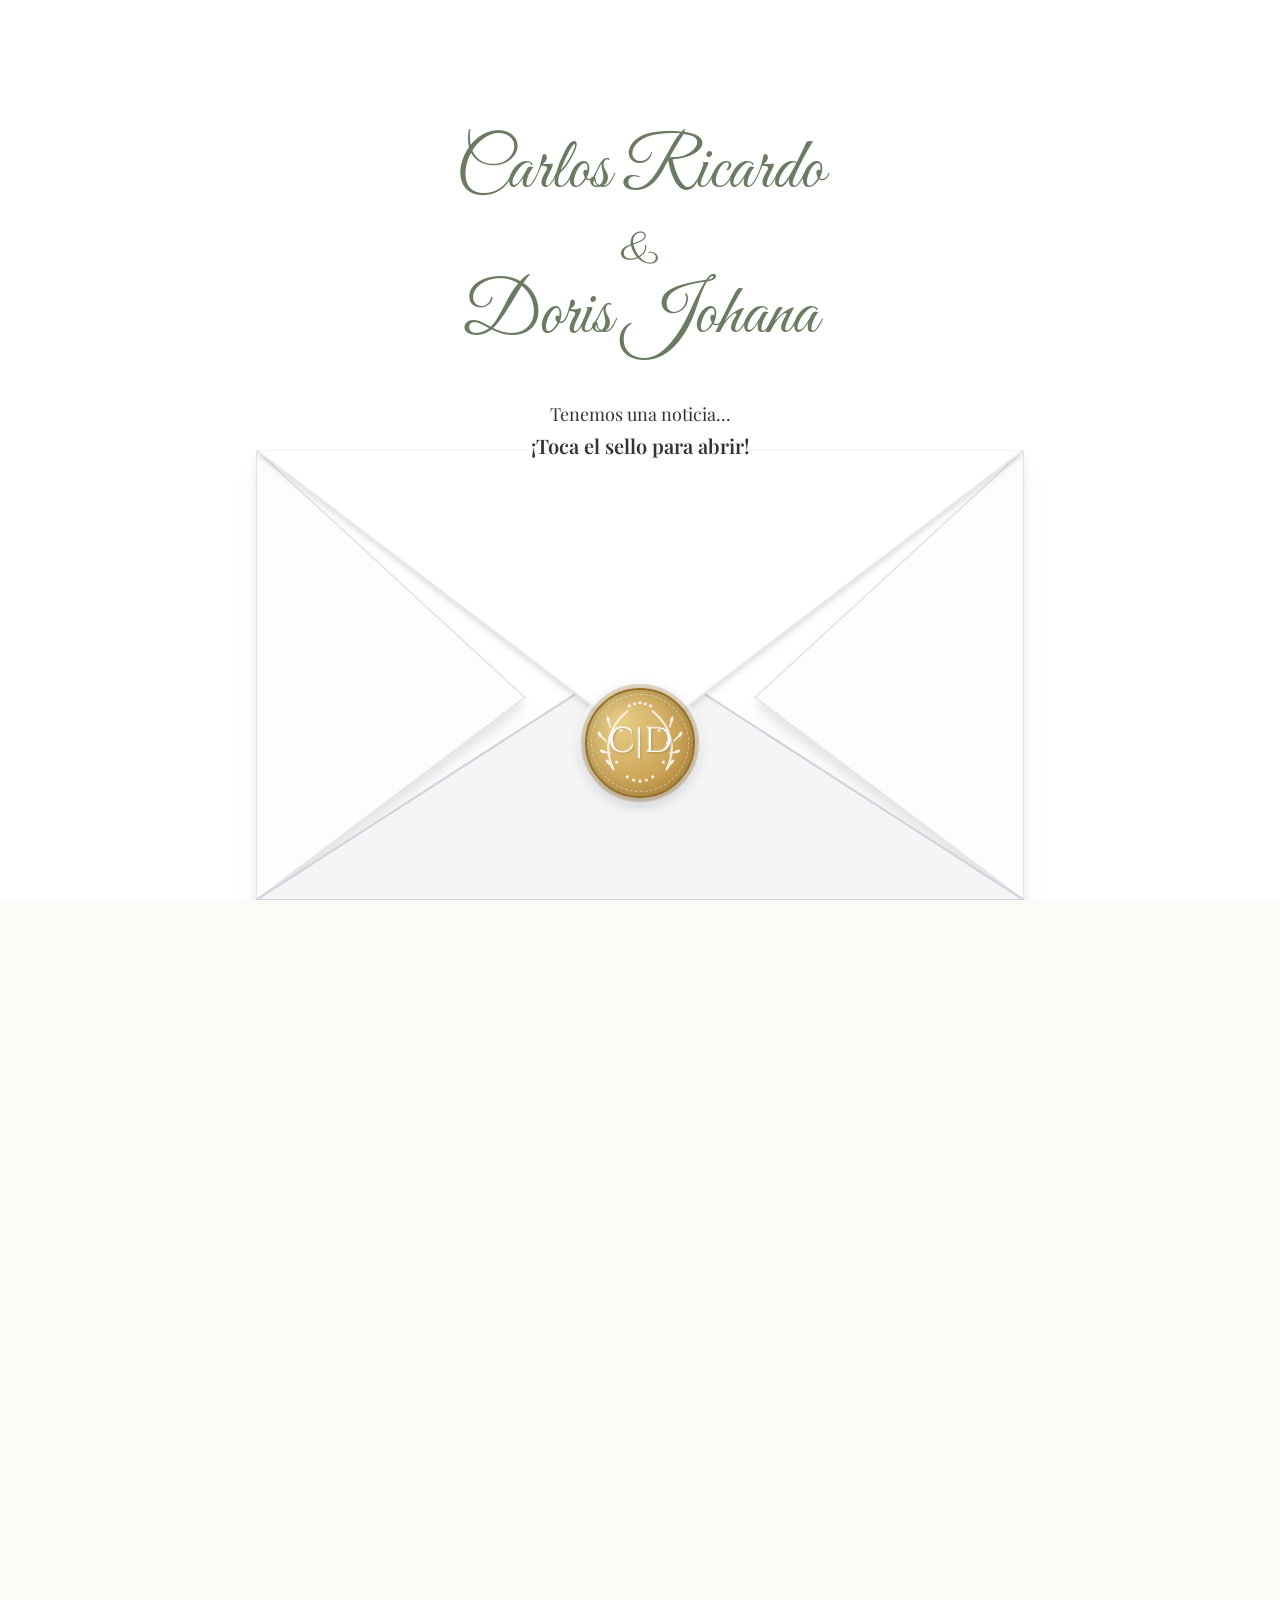
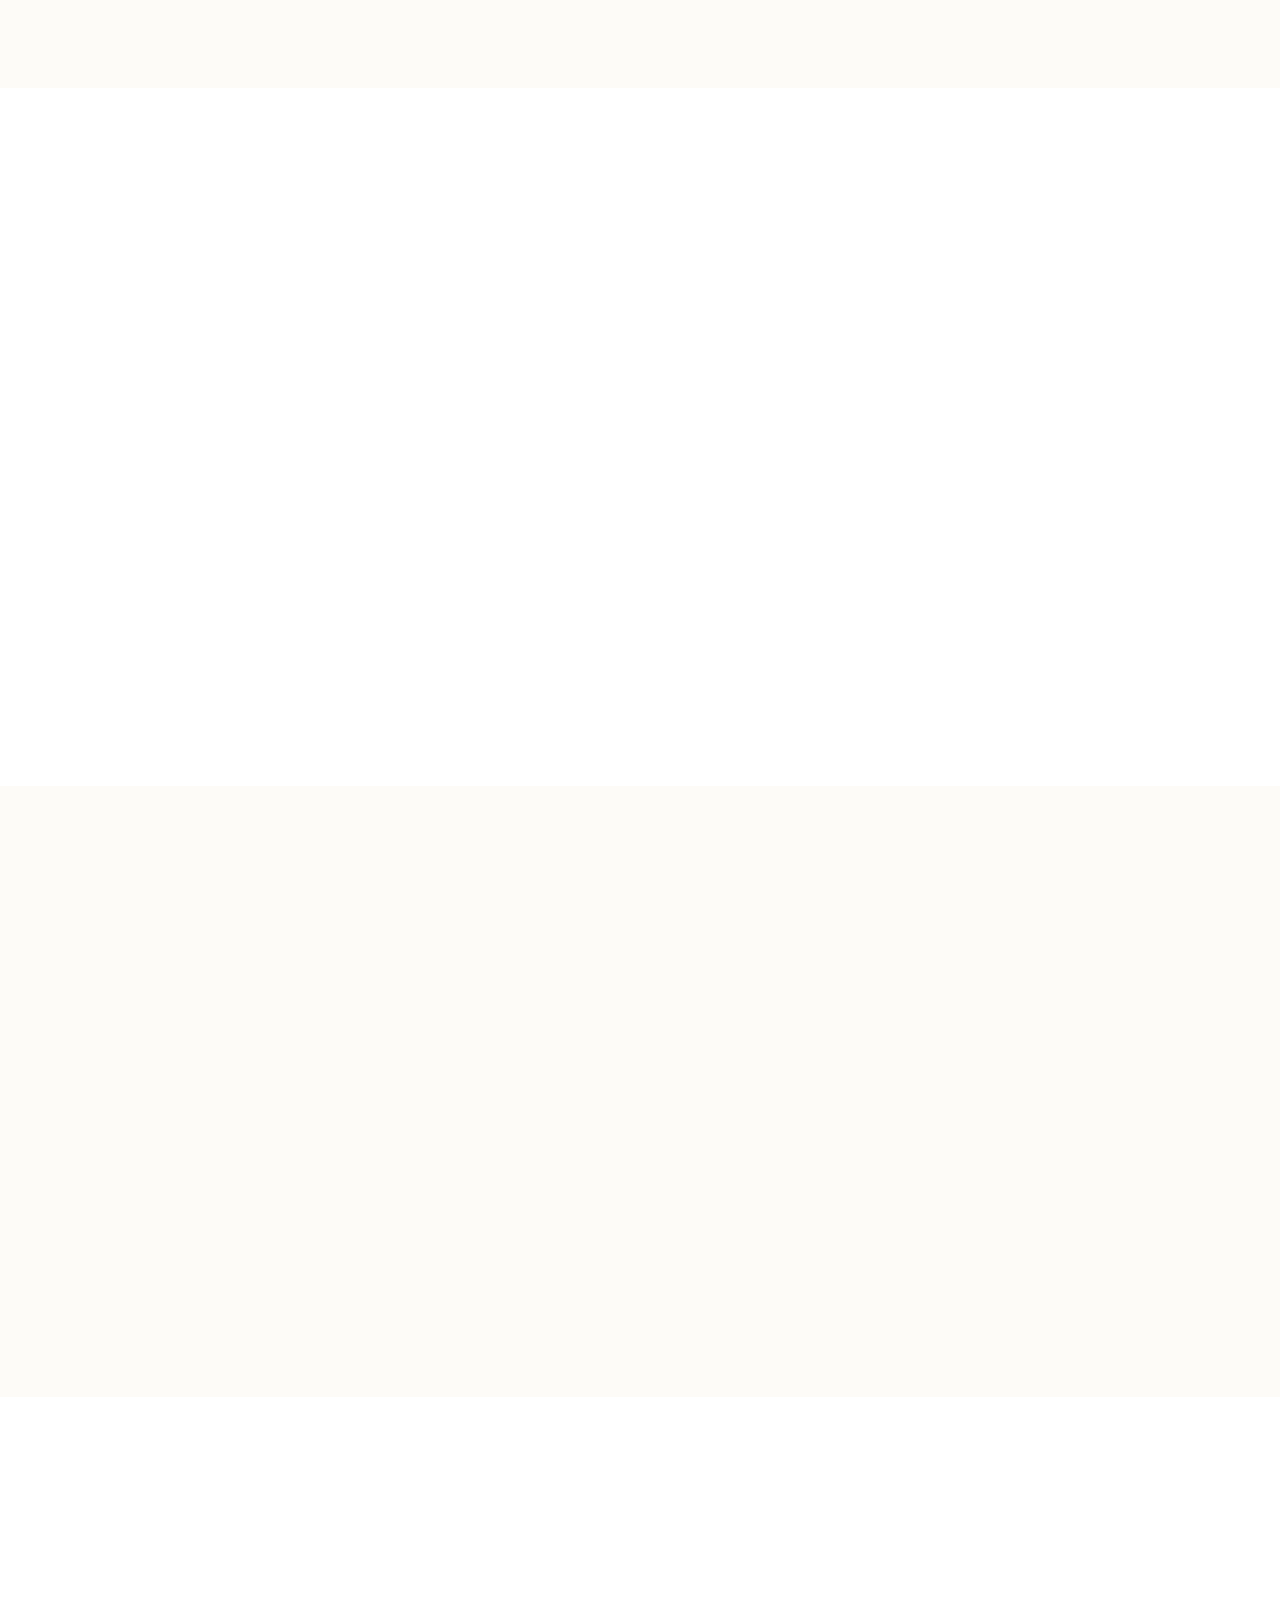
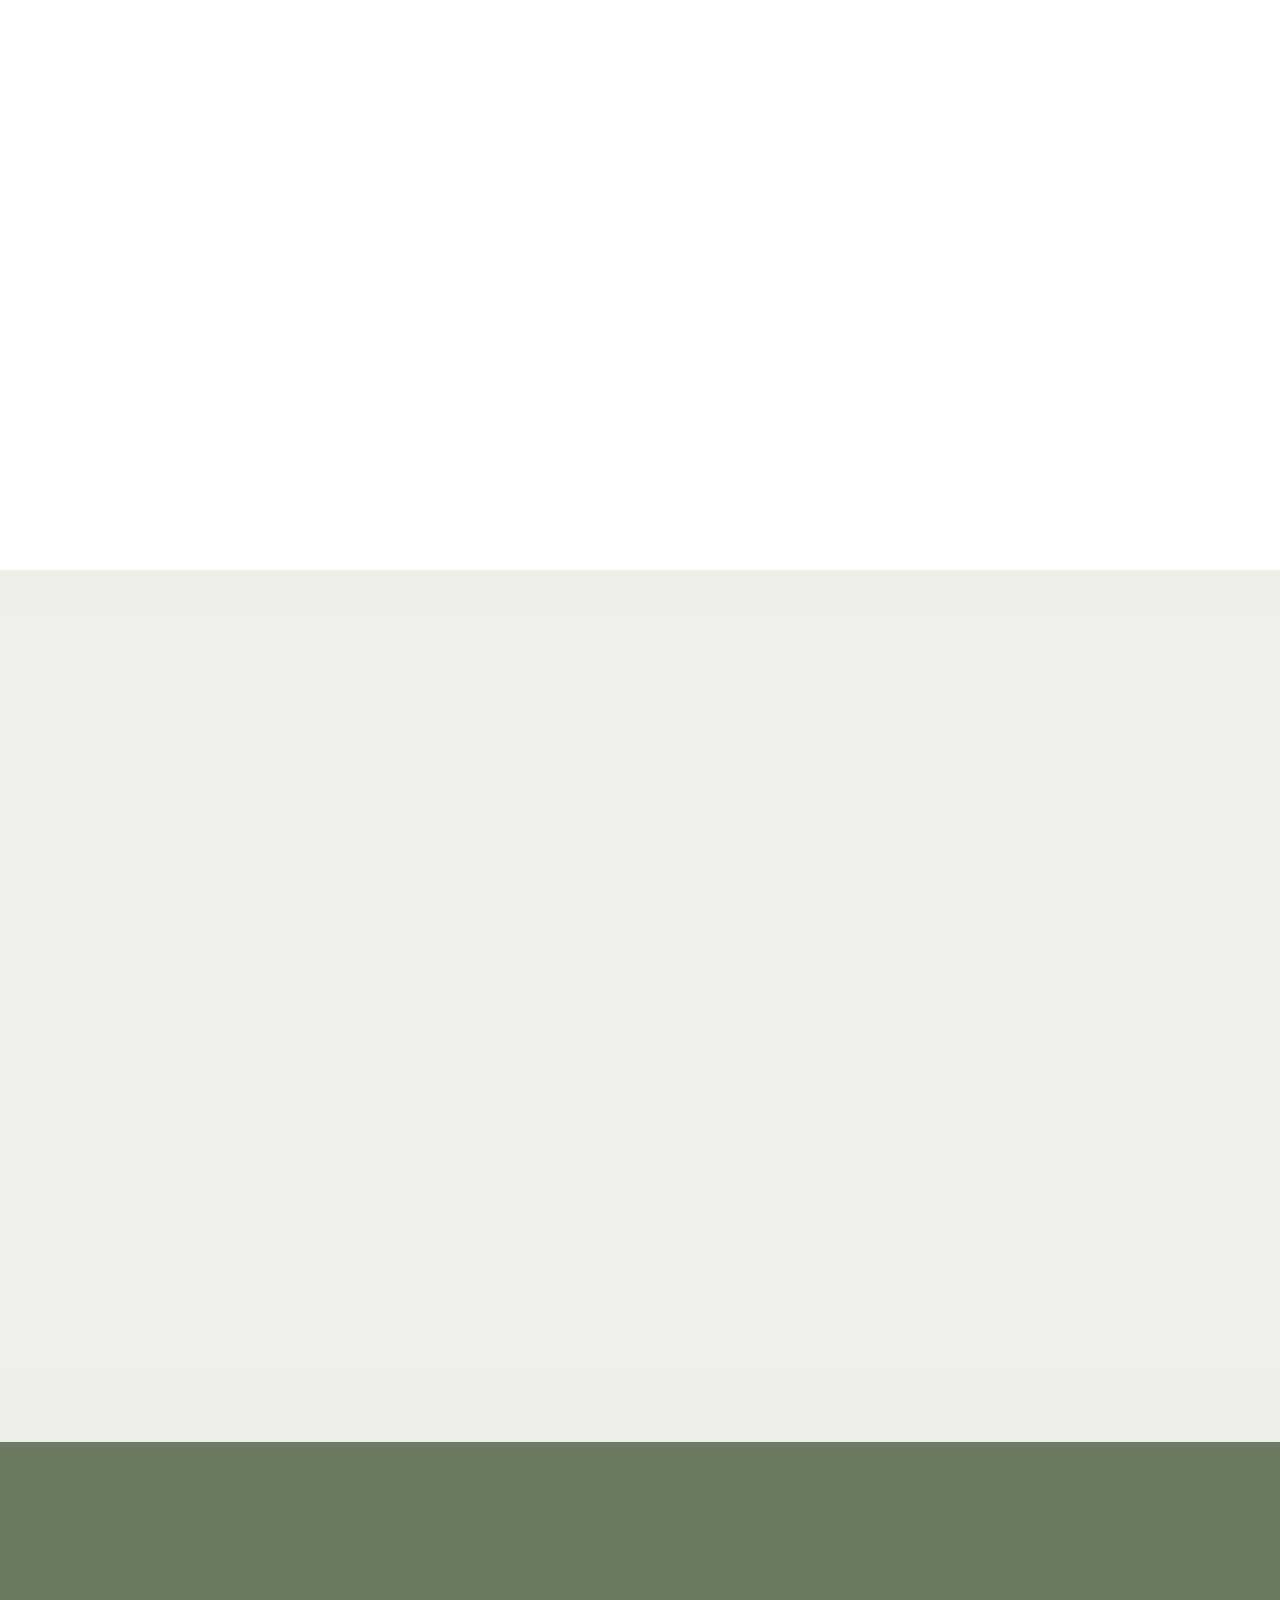
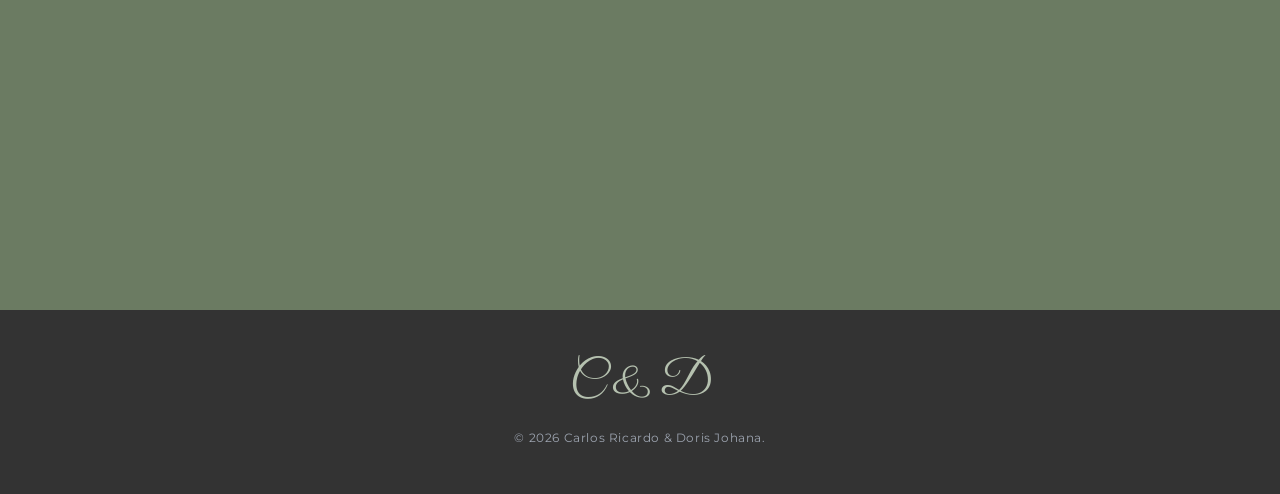
==== index.html @ adc55100 "Update index.html" ====
<!DOCTYPE html>
<html lang="es">
<head>
    <meta charset="UTF-8">
    <meta name="viewport" content="width=device-width, initial-scale=1.0">
    <title>Carlos Ricardo & Doris Johana | Nuestra Boda</title>
    
    <meta property="og:title" content="Carlos Ricardo & Doris Johana | Nuestra Boda">
    <meta property="og:description" content="¡Nos casamos! Acompáñanos a celebrar nuestro gran día el 05 de junio de 2026.">
    <meta property="og:image" content="https://carloscjarquin.github.io/BodaCD/miniatura.jpg?q=80&w=2070&auto=format&fit=crop">
    <meta property="og:url" content="https://carloscjarquin.github.io/BodaCD/">
    <meta property="og:type" content="website">
    
    <meta name="twitter:card" content="summary_large_image">
    <meta name="twitter:title" content="Carlos Ricardo & Doris Johana | Nuestra Boda">
    <meta name="twitter:description" content="¡Nos casamos! Acompáñanos a celebrar nuestro gran día el 05 de junio de 2026.">
    <meta name="twitter:image" content="https://carloscjarquin.github.io/BodaCD/miniatura.jpg?q=80&w=2070&auto=format&fit=crop">

    <link rel="stylesheet" href="assets/css/fonts.css">
    
    <style>
        /* Importamos la fuente Parisienne específicamente para el símbolo & */
        @import url('https://fonts.googleapis.com/css2?family=Parisienne&display=swap');
    </style>
    
    <script src="assets/js/tailwindcss.js"></script>
    <link rel="stylesheet" href="assets/css/all.min.css">
    <script src="https://cdn.jsdelivr.net/npm/canvas-confetti@1.6.0/dist/confetti.browser.min.js"></script>

    <script>
        tailwind.config = {
            theme: {
                extend: {
                    colors: {
                        olive: { light: '#b5c1af', DEFAULT: '#6b7b62', dark: '#485640' },
                        sand: '#fdfbf7',
                        charcoal: '#333333',
                    },
                    fontFamily: {
                        serif: ['Playfair Display', 'serif'],
                        script: ['Great Vibes', 'cursive'],
                        sans: ['Montserrat', 'sans-serif'],
                        heading: ['Cinzel', 'serif'],
                    }
                }
            }
        }
    </script>
    
    <style>
        /* Estilo especial solo para el "&" con la fuente Parisienne */
        .ampersand {
            font-family: 'Parisienne', cursive !important;
            font-style: normal;
            font-weight: 400;
        }

        body { background-color: #fdfbf7; overflow-x: hidden; }
        
        /* Animaciones para el overlay (Sobre) */
        #welcome-overlay { transition: opacity 0.8s; perspective: 1000px; }
        #welcome-overlay.hidden-overlay { opacity: 0; visibility: hidden; pointer-events: none; }
        
        .fade-out-on-open { transition: opacity 0.5s ease; }
        .envelope-open #envelope-top { transform: rotateX(180deg); }
        .envelope-open .fade-out-on-open { opacity: 0; }
        
        .fade-in-section { opacity: 0; transform: translateY(20px); transition: 1s; }
        .fade-in-section.is-visible { opacity: 1; transform: none; }
        
        @keyframes pulse-ring { 
            0% { transform: scale(0.8); box-shadow: 0 0 0 0 rgba(107, 123, 98, 0.7); } 
            70% { transform: scale(1); box-shadow: 0 0 0 10px rgba(107, 123, 98, 0); } 
            100% { transform: scale(0.8); } 
        }
        .music-playing { animation: pulse-ring 2s infinite; }

        .nav-link.active { color: #6b7b62 !important; font-weight: 700; }
        .nav-link { transition: color 0.3s ease; }

        @keyframes heartbeat {
            0% { transform: scale(1); }
            14% { transform: scale(1.3); }
            28% { transform: scale(1); }
            42% { transform: scale(1.3); }
            70% { transform: scale(1); }
        }
        .animate-heartbeat { animation: heartbeat 1.5s linear infinite; display: inline-block; }

        .no-scrollbar::-webkit-scrollbar { display: none; }
        .no-scrollbar { -ms-overflow-style: none; scrollbar-width: none; }

        .protected-img {
            -webkit-user-select: none; -moz-user-select: none; -ms-user-select: none; user-select: none;
            -webkit-user-drag: none; -webkit-touch-callout: none;
        }

        .polaroid-frame {
            background-color: white; padding: 8px 8px 32px 8px;
            box-shadow: 0 4px 6px rgba(0,0,0,0.1), 0 1px 3px rgba(0,0,0,0.08); border: 1px solid #e5e7eb;
        }
        @media (min-width: 768px) { .polaroid-frame { padding: 12px 12px 48px 12px; } }

        /* Sello de Cera Dorado/Bronce */
        .wax-seal-btn {
            width: 110px;
            height: 110px;
            border-radius: 50%;
            background: radial-gradient(circle at 30% 30%, #e8cd87, #b88a38);
            box-shadow: 
                0 4px 15px rgba(0,0,0,0.3),
                inset 0 0 20px rgba(0,0,0,0.2),
                0 0 0 4px rgba(184, 138, 56, 0.3),
                0 0 0 8px rgba(255, 255, 255, 0.6);
            display: flex;
            flex-direction: column;
            align-items: center;
            justify-content: center;
            cursor: pointer;
            transition: all 0.4s cubic-bezier(0.175, 0.885, 0.32, 1.275);
            border: 2px solid #946f2a;
            position: relative;
        }

        .wax-seal-btn::before {
            content: '';
            position: absolute;
            inset: 4px;
            border-radius: 50%;
            border: 1px dashed rgba(255,255,255,0.4);
        }

        .wax-seal-btn:hover { transform: scale(1.1) rotate(5deg); box-shadow: 0 10px 25px rgba(0,0,0,0.25), inset 0 0 10px rgba(0,0,0,0.2); }
        .wax-seal-btn:active { transform: scale(0.95); }
        
        input[readonly], textarea[readonly] {
            background-color: #f3f0e9; color: #666; cursor: not-allowed; border: 1px solid #e2ded5;
        }

        /* --- ESTILOS DEL RELOJ ANIMADO (FLIP CLOCK) --- */
        .flip-clock-container { display: flex; justify-content: center; gap: 0.5rem; }
        .flip-unit { display: flex; flex-direction: column; align-items: center; }
        .flip-card {
            position: relative; width: 60px; height: 70px; background-color: #fdfbf7;
            border-radius: 6px; font-family: 'Playfair Display', serif; font-size: 3rem;
            color: #6b7b62; /* Verde Olivo */
            box-shadow: 0 4px 6px rgba(0, 0, 0, 0.1); perspective: 400px;
        }
        @media (min-width: 768px) {
            .flip-card { width: 80px; height: 100px; font-size: 4.5rem; }
            .flip-clock-container { gap: 1.5rem; }
        }
        .top, .bottom, .top-flip, .bottom-flip {
            position: absolute; left: 0; width: 100%; height: 50%; overflow: hidden;
            text-align: center; background-color: #fdfbf7;
            backface-visibility: hidden; transform-style: preserve-3d;
        }
        
        .top, .top-flip {
            top: 0; border-radius: 6px 6px 0 0;
            line-height: 78px;
            border-bottom: 1px solid rgba(0, 0, 0, 0.05);
        }
        @media (min-width: 768px) {
            .top, .top-flip { line-height: 112px; }
        }
        
        .bottom, .bottom-flip {
            bottom: 0; border-radius: 0 0 6px 6px;
            line-height: 8px;
            border-top: 1px solid rgba(0, 0, 0, 0.05); transform-origin: 50% 0;
        }
        @media (min-width: 768px) {
            .bottom, .bottom-flip { line-height: 12px; }
        }
        
        .flip-card.flipping .top-flip { animation: flip-top 0.6s ease-in; z-index: 2; }
        .flip-card.flipping .bottom-flip { animation: flip-bottom 0.6s ease-out; z-index: 2; }
        
        @keyframes flip-top { 100% { transform: rotateX(-90deg); } }
        @keyframes flip-bottom { 0% { transform: rotateX(90deg); } 100% { transform: rotateX(0deg); } }

    </style>
</head>

<body id="main-body" class="text-charcoal font-sans antialiased" style="overflow: hidden; height: 100vh; position: fixed; width: 100%; left: 0; top: 0;">

    <audio id="weddingMusic" loop preload="auto"><source src="cancion.mp3" type="audio/mpeg"></audio>

    <div id="welcome-overlay" class="fixed inset-0 z-[9999] bg-[#ffffff] overflow-hidden flex flex-col justify-between">
        
        <div class="relative z-20 text-center mt-[10vh] md:mt-[15vh] fade-out-on-open px-4" id="envelope-text-container">
            <h1 id="envelope-names" class="font-script text-5xl md:text-7xl text-olive leading-tight">
                Carlos Ricardo <br> 
                <span class="text-4xl md:text-5xl inline-block my-2 ampersand">&</span> <br> 
                Doris Johana
            </h1>
            <p class="font-serif text-charcoal text-lg mt-8 md:mt-12">Tenemos una noticia...</p>
            <p class="font-serif text-charcoal text-xl font-bold mt-1">¡Toca el sello para abrir!</p>
        </div>

        <div class="absolute bottom-0 left-1/2 transform -translate-x-1/2 w-full max-w-3xl h-[45vh] md:h-[50vh] pointer-events-none z-10">
            <svg class="absolute bottom-0 w-full h-full drop-shadow-xl" preserveAspectRatio="none" viewBox="0 0 100 100">
                <polygon points="0,0 35,55 0,100" fill="#fdfdfd" stroke="#e5e7eb" stroke-width="0.3"/>
                <polygon points="100,0 65,55 100,100" fill="#fdfdfd" stroke="#e5e7eb" stroke-width="0.3"/>
                <polygon points="0,100 50,45 100,100" fill="#f4f5f7" stroke="#d1d5db" stroke-width="0.4"/>
            </svg>

            <div id="envelope-top" class="absolute top-0 left-0 right-0 h-[65%] origin-top transition-transform duration-1000 z-20" style="transform-style: preserve-3d;">
                <svg class="w-full h-full drop-shadow-md" preserveAspectRatio="none" viewBox="0 0 100 100">
                    <polygon points="0,0 100,0 50,100" fill="#ffffff" stroke="#e5e7eb" stroke-width="0.4"/>
                </svg>

                <div class="absolute bottom-0 left-1/2 transform -translate-x-1/2 translate-y-1/2 pointer-events-auto transition-all duration-700 ease-in-out" id="seal-container">
                    <div id="wax-seal" onclick="enterSite()" class="wax-seal-btn animate-pulse" title="Abrir Invitación">
                        <span class="wax-text z-10" style="font-family: 'Cinzel', serif; font-size: 2.2rem; font-weight: 500; text-shadow: 1px 1px 2px rgba(0,0,0,0.2), -1px -1px 1px rgba(255,255,255,0.4); color: #fff;">C|D</span>
                        <svg class="absolute inset-0 w-full h-full opacity-80" viewBox="0 0 100 100">
                            <path d="M 25,75 C 15,55 20,35 38,20" fill="none" stroke="#fff" stroke-width="2" stroke-linecap="round"/>
                            <path d="M 25,75 L 20,68 M 22,60 L 15,58 M 18,48 L 12,42 M 22,35 L 20,28" stroke="#fff" stroke-width="1.5" stroke-linecap="round"/>
                            <path d="M 75,75 C 85,55 80,35 62,20" fill="none" stroke="#fff" stroke-width="2" stroke-linecap="round"/>
                            <path d="M 75,75 L 80,68 M 78,60 L 85,58 M 82,48 L 88,42 M 78,35 L 80,28" stroke="#fff" stroke-width="1.5" stroke-linecap="round"/>
                            <ellipse cx="20" cy="68" rx="3" ry="1.5" transform="rotate(45 20 68)" fill="#fff"/>
                            <ellipse cx="15" cy="58" rx="3" ry="1.5" transform="rotate(20 15 58)" fill="#fff"/>
                            <ellipse cx="12" cy="42" rx="3" ry="1.5" transform="rotate(60 12 42)" fill="#fff"/>
                            <ellipse cx="20" cy="28" rx="3" ry="1.5" transform="rotate(75 20 28)" fill="#fff"/>
                            <ellipse cx="80" cy="68" rx="3" ry="1.5" transform="rotate(-45 80 68)" fill="#fff"/>
                            <ellipse cx="85" cy="58" rx="3" ry="1.5" transform="rotate(-20 85 58)" fill="#fff"/>
                            <ellipse cx="88" cy="42" rx="3" ry="1.5" transform="rotate(-60 88 42)" fill="#fff"/>
                            <ellipse cx="80" cy="28" rx="3" ry="1.5" transform="rotate(-75 80 28)" fill="#fff"/>
                            <circle cx="28" cy="68" r="1.5" fill="#fff"/><circle cx="24" cy="50" r="1.5" fill="#fff"/><circle cx="32" cy="38" r="1.5" fill="#fff"/>
                            <circle cx="72" cy="68" r="1.5" fill="#fff"/><circle cx="76" cy="50" r="1.5" fill="#fff"/><circle cx="68" cy="38" r="1.5" fill="#fff"/>
                            <circle cx="40" cy="15" r="1.5" fill="#fff"/><circle cx="45" cy="13" r="1.5" fill="#fff"/><circle cx="50" cy="12" r="1.5" fill="#fff"/><circle cx="55" cy="13" r="1.5" fill="#fff"/><circle cx="60" cy="15" r="1.5" fill="#fff"/>
                            <circle cx="38" cy="82" r="1.5" fill="#fff"/><circle cx="44" cy="85" r="1.5" fill="#fff"/><circle cx="50" cy="86" r="1.5" fill="#fff"/><circle cx="56" cy="85" r="1.5" fill="#fff"/><circle cx="62" cy="82" r="1.5" fill="#fff"/>
                        </svg>
                    </div>
                </div>
            </div>
        </div>
    </div>

    <nav class="fixed top-0 w-full z-50 bg-sand/90 backdrop-blur-md shadow-sm transition-all duration-300" id="navbar">
        <div class="max-w-7xl mx-auto px-4">
            <div class="flex justify-between items-center h-16">
                <div class="font-script text-3xl text-olive">C <span class="ampersand">&</span> D</div>
                <div class="hidden md:flex space-x-8 text-sm uppercase tracking-widest font-heading">
                    <a href="#home" class="nav-link text-gray-600 hover:text-olive">Inicio</a>
                    <a href="#details" class="nav-link text-gray-600 hover:text-olive">Ubicación</a>
                    <a href="#dresscode" class="nav-link text-gray-600 hover:text-olive">Vestimenta</a>
                    <a href="#gift" class="nav-link text-gray-600 hover:text-olive">Regalos</a>
                    <a href="#rsvp" class="nav-link text-gray-600 hover:text-olive">Confirmar</a>
                </div>
                <div class="md:hidden"><button onclick="toggleMobileMenu()" class="text-olive"><i class="fas fa-bars text-2xl"></i></button></div>
            </div>
        </div>
        <div id="mobileMenu" class="hidden md:hidden bg-white border-t border-gray-100 p-4 text-center font-heading text-sm uppercase space-y-4 shadow-lg">
            <a href="#home" onclick="toggleMobileMenu()" class="nav-link block text-gray-600 hover:text-olive">Inicio</a>
            <a href="#details" onclick="toggleMobileMenu()" class="nav-link block text-gray-600 hover:text-olive">Ubicación</a>
            <a href="#dresscode" onclick="toggleMobileMenu()" class="nav-link block text-gray-600 hover:text-olive">Vestimenta</a>
            <a href="#gift" onclick="toggleMobileMenu()" class="nav-link block text-gray-600 hover:text-olive">Regalos</a>
            <a href="#rsvp" onclick="toggleMobileMenu()" class="nav-link block text-gray-600 hover:text-olive">Confirmar</a>
        </div>
    </nav>

    <button id="musicToggle" onclick="toggleMusic()" class="hidden fixed bottom-4 right-4 z-50 w-12 h-12 bg-white text-olive rounded-full shadow-lg flex items-center justify-center border border-olive/20"><i class="fas fa-play ml-1" id="musicIcon"></i></button>
    
    <section id="home" class="relative h-screen flex items-center justify-center text-center px-4 overflow-hidden">
        <div class="absolute inset-0 z-0"><img src="img/portada.jpg" class="w-full h-full object-cover brightness-[0.65]"></div>
        <div class="relative z-10 text-white fade-in-section">
            <p class="text-sm uppercase tracking-[0.3em] mb-4">¡Nos casamos!</p>
            <h1 class="font-script text-5xl md:text-7xl text-white leading-tight mb-8 drop-shadow-md">
                Carlos Ricardo <br> 
                <span class="text-4xl md:text-5xl inline-block my-2 ampersand">&</span> <br> 
                Doris Johana
            </h1>
            <div class="flex flex-col items-center justify-center text-white my-6">
                <span class="font-heading uppercase tracking-[0.3em] text-sm md:text-base mb-3 drop-shadow-sm">Junio</span>
                <div class="flex items-center justify-center space-x-4 md:space-x-6">
                    <div class="flex flex-col items-center w-24">
                        <hr class="w-full border-t border-white/80 mb-2">
                        <span class="font-heading uppercase tracking-widest text-xs drop-shadow-sm">Viernes</span>
                        <hr class="w-full border-t border-white/80 mt-2">
                    </div>
                    <span class="font-script text-7xl md:text-8xl leading-none text-white mx-2 drop-shadow-md" style="transform: translateY(-5px);">05</span>
                    <div class="flex flex-col items-center w-24">
                        <hr class="w-full border-t border-white/80 mb-2">
                        <span class="font-heading tracking-widest text-xs drop-shadow-sm">2026</span>
                        <hr class="w-full border-t border-white/80 mt-2">
                    </div>
                </div>
            </div>
        </div>
    </section>

    <section class="pt-20 pb-10 px-4 bg-sand text-center">
        <div class="max-w-2xl mx-auto fade-in-section">
            <i class="fas fa-heart text-olive text-2xl mb-6 animate-heartbeat"></i>
            <h2 class="font-serif text-3xl italic text-charcoal mb-4">"Nuestra historia comenzó hace tiempo, pero el 05.06.2026 escribiremos el capítulo más importante ante Dios y nuestras familias."</h2>
        </div>
    </section>

    <section class="pb-20 px-4 bg-sand">
        <div class="max-w-7xl mx-auto fade-in-section">
            <div id="galeria-contenedor" class="flex overflow-x-auto space-x-6 pb-12 pt-4 snap-x snap-mandatory no-scrollbar px-4" 
                 onmouseenter="pausarCarrusel()" onmouseleave="iniciarCarrusel()" ontouchstart="pausarCarrusel()">
            </div>
            <p class="text-center text-xs text-gray-400 mt-2 font-heading tracking-widest opacity-60">Toca para abrir • Desliza para ver más</p>
        </div>
    </section>

    <div id="lightbox" class="fixed inset-0 z-[100] bg-black/95 hidden flex items-center justify-center p-4 transition-opacity duration-300 opacity-0" onclick="cerrarSiFondo(event)" oncontextmenu="return false;">
        <button onclick="closeLightbox(event)" class="absolute top-6 right-6 text-white/80 hover:text-white text-4xl focus:outline-none z-50">
            <i class="fas fa-times"></i>
        </button>
        <button onclick="prevImage(event)" class="absolute left-2 md:left-10 text-white/50 hover:text-white text-4xl md:text-6xl focus:outline-none z-50 transition-colors p-4">
            <i class="fas fa-chevron-left"></i>
        </button>
        <img id="lightbox-img" src="" class="max-w-full max-h-[90vh] polaroid-frame transition-transform duration-300 protected-img" ondragstart="return false;" oncontextmenu="return false;">
        <button onclick="nextImage(event)" class="absolute right-2 md:right-10 text-white/50 hover:text-white text-4xl md:text-6xl focus:outline-none z-50 transition-colors p-4">
            <i class="fas fa-chevron-right"></i>
        </button>
    </div>

    <section id="details" class="py-24 px-4 bg-white scroll-mt-20">
        <div class="max-w-6xl mx-auto">
            <div class="text-center mb-16 fade-in-section">
                <span class="text-olive uppercase tracking-[0.2em] text-xs font-bold">Ubicación</span>
                <h2 class="font-serif text-4xl md:text-5xl text-charcoal mt-2 mb-4">Dónde</h2>
                <div class="w-20 h-1 bg-olive mx-auto"></div>
            </div>
            
            <div class="grid md:grid-cols-2 gap-12 text-center">
                <div class="fade-in-section bg-sand p-10 rounded-xl shadow-sm border border-olive/10">
                    <i class="fas fa-church text-4xl text-olive mb-4"></i>
                    <h3 class="font-heading text-xl mb-2">Ceremonia</h3>
                    <p class="font-serif text-2xl text-olive mb-4">1:00 PM</p>
                    <p class="text-gray-600 mb-6">Parroquia de la Asunsión de María<br>Irribarren Sierra 51, Sta. Maria, 70760 Santo Domingo Tehuantepec, Oax.</p>
                    <button onclick="window.open('https://maps.app.goo.gl/EVPgQESHV9RtaKwz8','_blank')" class="text-xs font-bold uppercase text-olive border-b border-olive hover:text-olive-dark transition-colors">Ver Mapa</button>
                </div>
                <div class="fade-in-section bg-sand p-10 rounded-xl shadow-sm border border-olive/10">
                    <i class="fas fa-glass-cheers text-4xl text-olive mb-4"></i>
                    <h3 class="font-heading text-xl mb-2">Recepción</h3>
                    <p class="font-serif text-2xl text-olive mb-4">3:00 PM</p>
                    <p class="text-gray-600 mb-6">Salon los Pinos<br>C. Reoloteca 26, La Soledad, 70760 Santo Domingo Tehuantepec, Oax.</p>
                    <button onclick="window.open('https://maps.app.goo.gl/d3AY6gjdNXA9y5Xs9','_blank')" class="text-xs font-bold uppercase text-olive border-b border-olive hover:text-olive-dark transition-colors">Ver Mapa</button>
                </div>
            </div>

        </div>
    </section>

    <section id="dresscode" class="py-20 px-4 bg-sand scroll-mt-20">
        <div class="max-w-4xl mx-auto text-center fade-in-section">
            <span class="text-olive uppercase tracking-[0.2em] text-xs font-bold">Información</span>
            <h2 class="font-serif text-4xl text-charcoal mt-2 mb-6">Código de Vestimenta</h2>
            <p class="font-sans text-gray-600 text-lg mb-10 italic">El blanco está reservado para la novia,<br>¡nos encantará verte en otros colores!</p>
            <div class="flex flex-col md:flex-row justify-center items-center md:items-start gap-12 md:gap-24">
                <div class="text-center group w-64">
                    <img src="img/traje.png" alt="Traje" class="h-32 md:h-40 mx-auto drop-shadow-sm group-hover:scale-110 transition-transform duration-300">
                    <p class="font-heading text-sm mt-4 uppercase tracking-widest text-charcoal">Ellos</p>
                    <p class="text-xs text-gray-500 mt-1 font-sans">Guayabera o filipina, y pantalón de vestir</p>
                </div>
                <div class="text-center group w-64">
                    <img src="img/vestido.png" alt="Vestido" class="h-32 md:h-40 mx-auto drop-shadow-sm group-hover:scale-110 transition-transform duration-300">
                    <p class="font-heading text-sm mt-4 uppercase tracking-widest text-charcoal">Ellas</p>
                    <p class="text-xs text-gray-500 mt-1 font-sans leading-relaxed">Traje regional en cualquiera de sus variantes (Traje de galón, coordinado, enagua de olán o rabona)</p>
                </div>
            </div>
        </div>
    </section>

    <section id="gift" class="py-20 px-4 bg-white scroll-mt-20">
        <div class="max-w-4xl mx-auto text-center fade-in-section">
            <i class="fas fa-envelope text-4xl text-olive mb-4"></i>
            <h2 class="font-serif text-4xl text-charcoal mt-2 mb-6">Regalos</h2>
            <div class="w-20 h-1 bg-olive mx-auto mb-8"></div>
            <p class="font-sans text-gray-600 text-lg mb-10 italic max-w-2xl mx-auto leading-relaxed">
                Su compañía en este día es lo mas importante para nosotros, pero si deseas contribuir al inicio de esta nueva etapa juntos, te lo agredeceremos de corazón.
            </p>
            <img src="img/regalo.png" alt="Mesa de Regalos" class="mx-auto mt-8 max-w-full w-64 md:w-80 h-auto object-contain rounded-lg shadow-sm hover:scale-105 transition-transform duration-300">
        </div>
    </section>

    <section id="rsvp" class="py-24 px-4 bg-olive-light/20 scroll-mt-20">
        <div class="max-w-3xl mx-auto bg-white p-8 md:p-12 rounded-2xl shadow-xl fade-in-section min-h-[500px] flex items-center justify-center">
            <div class="w-full text-center">
                <div id="rsvp-header" class="mb-10">
                    <span class="text-olive uppercase tracking-[0.2em] text-xs font-bold">RSVP</span>
                    <h2 id="rsvp-title" class="font-serif text-4xl text-charcoal mt-2">Confirma tu Asistencia</h2>
                    <p id="rsvp-limit-message" class="text-olive text-sm font-bold mt-2 hidden"></p>
                </div>

                <div id="rsvp-success-message" class="hidden py-10">
                    <div class="w-20 h-20 bg-green-100 rounded-full flex items-center justify-center mx-auto mb-6 text-green-600 animate-bounce"><i class="fas fa-check text-3xl"></i></div>
                    <p id="final-confirmation-text" class="text-olive font-serif text-2xl mb-2 font-bold"></p>
                    <p class="text-gray-600 mb-6">Hemos registrado tu respuesta correctamente.</p>
                    <p class="font-serif text-lg text-charcoal italic mb-6">"El amor es la razón de este día, y tu presencia lo hará aún más especial."</p>
                    <p class="text-sm text-gray-400 uppercase tracking-widest">Nos vemos en la boda</p>
                </div>

                <form id="rsvpForm" class="space-y-6 text-left" name="submit-to-google-sheet">
                    <div class="grid md:grid-cols-2 gap-6">
                        <div>
                            <label class="block text-xs uppercase tracking-wider text-gray-500 mb-2">Nombre</label>
                            <input type="text" id="rsvp-name" name="nombre" required class="w-full bg-sand p-4 rounded border border-transparent focus:border-olive outline-none transition-colors" placeholder="Tu nombre">
                        </div>
                        <div>
                            <label class="block text-xs uppercase tracking-wider text-gray-500 mb-2">Teléfono (10 dígitos)</label>
                            <input type="tel" name="telefono" id="rsvp-phone" required class="w-full bg-sand p-4 rounded border border-transparent focus:border-olive outline-none" maxlength="10" placeholder="Ej. 5512345678">
                        </div>
                    </div>
                    <div>
                        <label class="block text-xs uppercase tracking-wider text-gray-500 mb-2">¿Asistirás?</label>
                        <div class="flex space-x-6 mt-2">
                            <label class="flex items-center space-x-2 cursor-pointer"><input type="radio" name="asistencia" value="Si" checked class="text-olive focus:ring-olive"><span>¡Sí!</span></label>
                            <label class="flex items-center space-x-2 cursor-pointer"><input type="radio" name="asistencia" value="No" class="text-olive focus:ring-olive"><span>No podré</span></label>
                        </div>
                    </div>
                    <div>
                        <label class="block text-xs uppercase tracking-wider text-gray-500 mb-2">Personas</label>
                        <select id="rsvp-guests" name="invitados" class="w-full bg-sand p-4 rounded outline-none cursor-pointer focus:border-olive">
                            <option value="1">1 Persona</option>
                        </select>
                        <p id="guest-help-text" class="text-xs text-gray-400 mt-1 hidden">Puedes elegir menos lugares si alguien no puede asistir.</p>
                    </div>
                    
                    <div>
                        <label class="block text-xs uppercase tracking-wider text-gray-500 mb-2">Mensaje</label>
                        <textarea name="mensaje" rows="2" class="w-full bg-sand p-4 rounded border border-transparent focus:border-olive outline-none transition-colors" placeholder="Déjale un mensaje a los novios..."></textarea>
                    </div>

                    <button type="submit" class="w-full bg-olive text-white font-heading uppercase tracking-widest py-4 rounded hover:bg-olive-dark transition-colors">Enviar Confirmación</button>
                </form>
            </div>
        </div>
    </section>

    <section class="py-24 bg-olive text-white text-center">
        <div class="max-w-4xl mx-auto px-4 fade-in-section">
            <h2 class="font-heading text-2xl uppercase tracking-widest mb-10">Nos Vemos En...</h2>
            
            <div class="flip-clock-container text-olive">
                <div class="flip-unit">
                    <div class="flip-card" data-unit="days">
                        <div class="top">00</div>
                        <div class="bottom">00</div>
                        <div class="top-flip">00</div>
                        <div class="bottom-flip">00</div>
                    </div>
                    <span class="text-xs uppercase font-bold text-gray-300 mt-3 tracking-widest">Días</span>
                </div>
                <div class="flip-unit">
                    <div class="flip-card" data-unit="hours">
                        <div class="top">00</div>
                        <div class="bottom">00</div>
                        <div class="top-flip">00</div>
                        <div class="bottom-flip">00</div>
                    </div>
                    <span class="text-xs uppercase font-bold text-gray-300 mt-3 tracking-widest">Hs</span>
                </div>
                <div class="flip-unit">
                    <div class="flip-card" data-unit="minutes">
                        <div class="top">00</div>
                        <div class="bottom">00</div>
                        <div class="top-flip">00</div>
                        <div class="bottom-flip">00</div>
                    </div>
                    <span class="text-xs uppercase font-bold text-gray-300 mt-3 tracking-widest">Min</span>
                </div>
                <div class="flip-unit">
                    <div class="flip-card" data-unit="seconds">
                        <div class="top">00</div>
                        <div class="bottom">00</div>
                        <div class="top-flip">00</div>
                        <div class="bottom-flip">00</div>
                    </div>
                    <span class="text-xs uppercase font-bold text-gray-300 mt-3 tracking-widest">Seg</span>
                </div>
            </div>

            <p class="mt-10 font-script text-3xl opacity-90">...el mejor día de nuestras vidas</p>
        </div>
    </section>

    <footer class="bg-charcoal text-white py-12 text-center">
        <h2 class="font-script text-5xl mb-6 text-olive-light">C <span class="ampersand">&</span> D</h2>
        <div class="text-xs text-gray-400 tracking-wider">© 2026 Carlos Ricardo & Doris Johana.</div>
    </footer>

    <script>
        // --- LLAVE SECRETA DE ENCRIPTACIÓN (Mantenla segura) ---
        const SECRET_KEY = "BodaCD26"; 

        // Función para desencriptar el código
        function decodeGuest(encodedStr) {
            try {
                const text = atob(encodedStr);
                let decoded = '';
                for (let i = 0; i < text.length; i++) {
                    decoded += String.fromCharCode(text.charCodeAt(i) ^ SECRET_KEY.charCodeAt(i % SECRET_KEY.length));
                }
                const parts = decoded.split('|');
                if (parts.length === 2) {
                    return { nombre: parts[0], pases: parseInt(parts[1]) };
                }
            } catch(e) {}
            return null;
        }

        // --- CÓDIGO INMEDIATO PARA PERSONALIZACIÓN (SIN RETARDOS) ---
        const urlParamsImmediate = new URLSearchParams(window.location.search);
        const secretCode = urlParamsImmediate.get('c');
        
        let guestInfo = null;

        if (secretCode) {
            guestInfo = decodeGuest(secretCode);
            if (guestInfo && guestInfo.nombre) {
                const envelopeNamesElem = document.getElementById('envelope-names');
                if (envelopeNamesElem) {
                    envelopeNamesElem.innerHTML = `
                        <span class="block text-xs md:text-sm uppercase tracking-[0.3em] text-gray-500 mb-6 font-heading">Especialmente para:</span>
                        <span class="font-script text-5xl md:text-7xl text-olive leading-tight">${guestInfo.nombre}</span>
                    `;
                }
            }
        }

        // --- PREVENIR SCROLL INICIAL ---
        document.getElementById('welcome-overlay').addEventListener('touchmove', function(e) {
            e.preventDefault();
        }, { passive: false });

        // --- ANIMACIÓN DE APERTURA ---
        function enterSite() {
            window.scrollTo({ top: 0, behavior: 'auto' });
            const overlay = document.getElementById('welcome-overlay');
            const sealContainer = document.getElementById('seal-container');
            const musicBtn = document.getElementById('musicToggle');
            const body = document.getElementById('main-body');

            sealContainer.style.transform = 'translate(-50%, -50%) scale(1.5)';
            sealContainer.style.opacity = '0';
            overlay.classList.add('envelope-open');

            setTimeout(() => {
                overlay.classList.add('hidden-overlay');
                musicBtn.classList.remove('hidden');
                
                body.style.position = 'relative';
                body.style.overflow = 'auto';
                body.style.height = 'auto';

                lanzarConfeti();

                audio.play().then(() => {
                    document.getElementById('musicIcon').className = "fas fa-pause";
                    musicBtn.classList.add('music-playing');
                }).catch(e => console.log("Autoplay bloqueado por el navegador"));
            }, 1200);
        }

        // --- GALERÍA ---
        const totalFotos = 14; 
        const arrayFotos = [];
        let currentIndex = 0;
        let autoScrollInterval;

        for (let i = 1; i <= totalFotos; i++) {
            arrayFotos.push(`galeria/foto${i}.jpg`);
        }

        function cargarGaleria() {
            const contenedor = document.getElementById('galeria-contenedor');
            arrayFotos.forEach((ruta, index) => {
                const div = document.createElement('div');
                div.className = 'flex-none snap-center';
                div.innerHTML = `
                    <img src="${ruta}" alt="Foto ${index + 1}" 
                         onclick="openLightbox(${index})" 
                         oncontextmenu="return false;" ondragstart="return false;"
                         class="polaroid-frame h-64 w-48 md:h-80 md:w-60 object-cover cursor-pointer hover:scale-105 hover:-rotate-2 transition-transform duration-300 protected-img">
                `;
                contenedor.appendChild(div);
            });
            iniciarCarrusel(); 
        }

        function iniciarCarrusel() {
            const contenedor = document.getElementById('galeria-contenedor');
            autoScrollInterval = setInterval(() => {
                if (contenedor.scrollLeft + contenedor.clientWidth >= contenedor.scrollWidth - 10) {
                    contenedor.scrollTo({ left: 0, behavior: 'smooth' });
                } else {
                    contenedor.scrollBy({ left: 250, behavior: 'smooth' });
                }
            }, 3000);
        }

        function pausarCarrusel() { clearInterval(autoScrollInterval); }

        function openLightbox(index) {
            currentIndex = index;
            actualizarImagen();
            const lb = document.getElementById('lightbox');
            lb.classList.remove('hidden');
            setTimeout(() => lb.classList.remove('opacity-0'), 10);
            pausarCarrusel(); 
        }

        function actualizarImagen() {
            const img = document.getElementById('lightbox-img');
            img.style.opacity = 0; 
            setTimeout(() => { img.src = arrayFotos[currentIndex]; img.style.opacity = 1; }, 150);
        }

        function nextImage(event) { if (event) event.stopPropagation(); currentIndex = (currentIndex + 1) % totalFotos; actualizarImagen(); }
        function prevImage(event) { if (event) event.stopPropagation(); currentIndex = (currentIndex - 1 + totalFotos) % totalFotos; actualizarImagen(); }

        function closeLightbox(event) {
            if (event) event.stopPropagation();
            const lb = document.getElementById('lightbox');
            lb.classList.add('opacity-0');
            setTimeout(() => lb.classList.add('hidden'), 300);
            iniciarCarrusel(); 
        }

        function cerrarSiFondo(event) { if (event.target.id === 'lightbox') closeLightbox(); }

        let touchstartX = 0; let touchendX = 0;
        document.getElementById('lightbox').addEventListener('touchstart', e => { touchstartX = e.changedTouches[0].screenX; });
        document.getElementById('lightbox').addEventListener('touchend', e => {
            touchendX = e.changedTouches[0].screenX;
            if (touchendX < touchstartX - 50) nextImage(); 
            if (touchendX > touchstartX + 50) prevImage(); 
        });

        // --- MÚSICA Y CONFETI ---
        const audio = document.getElementById('weddingMusic');
        const musicBtn = document.getElementById('musicToggle');
        const musicIcon = document.getElementById('musicIcon');

        function lanzarConfeti() {
            var duration = 3 * 1000;
            var animationEnd = Date.now() + duration;
            var defaults = { startVelocity: 30, spread: 360, ticks: 60, zIndex: 10000 };
            function randomInRange(min, max) { return Math.random() * (max - min) + min; }

            var interval = setInterval(function() {
                var timeLeft = animationEnd - Date.now();
                if (timeLeft <= 0) return clearInterval(interval);
                var particleCount = 50 * (timeLeft / duration);
                confetti(Object.assign({}, defaults, { particleCount, origin: { x: randomInRange(0.1, 0.3), y: Math.random() - 0.2 }, colors: ['#6b7b62', '#b5c1af', '#ffffff'] }));
                confetti(Object.assign({}, defaults, { particleCount, origin: { x: randomInRange(0.7, 0.9), y: Math.random() - 0.2 }, colors: ['#6b7b62', '#b5c1af', '#ffffff'] }));
            }, 250);
        }

        function toggleMusic() {
            if (audio.paused) { audio.play(); musicIcon.className = "fas fa-pause"; musicBtn.classList.add('music-playing'); }
            else { audio.pause(); musicIcon.className = "fas fa-play ml-1"; musicBtn.classList.remove('music-playing'); }
        }

        window.addEventListener('scroll', () => {
            let current = '';
            document.querySelectorAll('section').forEach(s => { if (pageYOffset >= (s.offsetTop - 300)) current = s.getAttribute('id'); });
            document.querySelectorAll('.nav-link').forEach(l => {
                l.classList.remove('active');
                if (current && l.getAttribute('href').includes(current)) l.classList.add('active');
            });
            const nav = document.getElementById('navbar');
            if (window.scrollY > 50) { nav.classList.add('shadow-md', 'bg-white/95'); nav.classList.remove('bg-sand/90'); }
            else { nav.classList.remove('shadow-md', 'bg-white/95'); nav.classList.add('bg-sand/90'); }
        });

        // --- LÓGICA DEL RELOJ ANIMADO ---
        function updateFlipCard(unit, newValue) {
            const card = document.querySelector(`.flip-card[data-unit="${unit}"]`);
            if (!card) return;

            const top = card.querySelector('.top');
            const bottom = card.querySelector('.bottom');
            const topFlip = card.querySelector('.top-flip');
            const bottomFlip = card.querySelector('.bottom-flip');

            const currentValue = top.innerText;
            if (newValue === currentValue) return;

            topFlip.innerText = currentValue;
            bottomFlip.innerText = newValue;
            card.classList.add('flipping');

            setTimeout(() => {
                top.innerText = newValue;
                topFlip.innerText = newValue;
                bottom.innerText = newValue;
                bottomFlip.innerText = newValue;
                card.classList.remove('flipping');
            }, 500); 
        }

        const weddingDate = new Date("June 05, 2026 13:00:00").getTime();
        const timer = setInterval(() => {
            const now = new Date().getTime();
            const distance = weddingDate - now;
            if (distance < 0) { clearInterval(timer); return; }

            const d = Math.floor(distance / (1000 * 60 * 60 * 24));
            const h = Math.floor((distance % (1000 * 60 * 60 * 24)) / (1000 * 60 * 60));
            const m = Math.floor((distance % (1000 * 60 * 60)) / (1000 * 60));
            const s = Math.floor((distance % (1000 * 60)) / 1000);

            updateFlipCard('days', d < 10 ? "0" + d : String(d));
            updateFlipCard('hours', h < 10 ? "0" + h : String(h));
            updateFlipCard('minutes', m < 10 ? "0" + m : String(m));
            updateFlipCard('seconds', s < 10 ? "0" + s : String(s));
        }, 1000);

        // --- RSVP FORM ---
        const scriptURL = "https://script.google.com/macros/s/AKfycbxlk8DVe-RpZhkYEoAFNU2XqVxY_j-IHUaHFS9OrlRFshYwlLe9Q1bb77Pc7yF9EcG8/exec";
        const form = document.forms['submit-to-google-sheet'];
        
        window.onload = () => {
            cargarGaleria();
            
            // Usamos la información desencriptada del invitado (si existe)
            const nombre = guestInfo ? guestInfo.nombre : null;
            const pases = guestInfo ? guestInfo.pases : null;
            
            const storageKey = 'rsvp_conf_' + (nombre ? encodeURIComponent(nombre) : 'generic');
            const stored = localStorage.getItem(storageKey);

            if (stored) {
                const data = JSON.parse(stored);
                form.classList.add('hidden');
                document.getElementById('rsvp-title').classList.add('hidden');
                document.getElementById('final-confirmation-text').innerText = "Ya has confirmado " + data.count + (data.count == 1 ? " lugar" : " lugares");
                document.getElementById('rsvp-success-message').classList.remove('hidden');
            } 
            else {
                if (nombre) {
                    const nameInput = document.getElementById('rsvp-name');
                    nameInput.value = nombre;
                    nameInput.setAttribute('readonly', true);
                }
                if (pases) {
                    const sel = document.getElementById('rsvp-guests');
                    sel.innerHTML = '';
                    for (let i = 1; i <= pases; i++) {
                        sel.add(new Option(i + (i===1 ? " Persona" : " Personas"), i));
                    }
                    sel.value = pases;
                    document.getElementById('guest-help-text').classList.remove('hidden');
                    const limitMsg = document.getElementById('rsvp-limit-message');
                    limitMsg.innerText = `Tienes un máximo de ${pases} lugares reservados.`;
                    limitMsg.classList.remove('hidden');
                }
            }

            form.addEventListener('submit', e => {
                e.preventDefault();
                const phoneInput = form.querySelector('input[name="telefono"]');
                const phoneVal = phoneInput.value.replace(/\D/g, ''); 
                if (phoneVal.length !== 10) {
                    alert("Por favor, ingresa un número de teléfono válido de 10 dígitos.");
                    phoneInput.focus();
                    return;
                }
                const btn = form.querySelector('button[type="submit"]');
                const originalText = btn.innerText;
                btn.innerText = "Enviando..."; 
                btn.disabled = true;
                
                fetch(scriptURL, { method: 'POST', body: new FormData(form) })
                    .then(() => {
                        const guestsConfirmed = document.getElementById('rsvp-guests').value;
                        localStorage.setItem(storageKey, JSON.stringify({confirmed:true, count:guestsConfirmed}));
                        
                        form.classList.add('hidden');
                        document.getElementById('rsvp-title').classList.add('hidden');
                        document.getElementById('rsvp-limit-message').classList.add('hidden');
                        document.getElementById('final-confirmation-text').innerText = "Has confirmado " + guestsConfirmed + (guestsConfirmed == 1 ? " lugar" : " lugares");
                        document.getElementById('rsvp-success-message').classList.remove('hidden');
                        
                        document.getElementById('rsvp-header').scrollIntoView({ behavior: 'smooth' });
                    })
                    .catch(error => {
                        alert("Hubo un error al enviar. Por favor intenta de nuevo.");
                        btn.innerText = originalText;
                        btn.disabled = false;
                    });
            });
        };

        function toggleMobileMenu() { document.getElementById('mobileMenu').classList.toggle('hidden'); }
        
        const observer = new IntersectionObserver((entries) => {
            entries.forEach(entry => { 
                if (entry.isIntersecting) { 
                    entry.target.classList.add('is-visible'); 
                    observer.unobserve(entry.target); 
                } 
            });
        }, { threshold: 0.15 });
        document.querySelectorAll('.fade-in-section').forEach(s => observer.observe(s));

    </script>
</body>
</html>
---- assets/css/fonts.css ----
/* cinzel-regular - latin */
@font-face {
  font-display: swap; /* Check https://developer.mozilla.org/en-US/docs/Web/CSS/@font-face/font-display for other options. */
  font-family: 'Cinzel';
  font-style: normal;
  font-weight: 400;
  src: url('../fonts/cinzel-v26-latin-regular.woff2') format('woff2'); /* Chrome 36+, Opera 23+, Firefox 39+, Safari 12+, iOS 10+ */
}
/* cinzel-600 - latin */
@font-face {
  font-display: swap; /* Check https://developer.mozilla.org/en-US/docs/Web/CSS/@font-face/font-display for other options. */
  font-family: 'Cinzel';
  font-style: normal;
  font-weight: 600;
  src: url('../fonts/cinzel-v26-latin-600.woff2') format('woff2'); /* Chrome 36+, Opera 23+, Firefox 39+, Safari 12+, iOS 10+ */
}

/* great-vibes-regular - latin */
@font-face {
  font-display: swap; /* Check https://developer.mozilla.org/en-US/docs/Web/CSS/@font-face/font-display for other options. */
  font-family: 'Great Vibes';
  font-style: normal;
  font-weight: 400;
  src: url('../fonts/great-vibes-v21-latin-regular.woff2') format('woff2'); /* Chrome 36+, Opera 23+, Firefox 39+, Safari 12+, iOS 10+ */
}

/* montserrat-300 - latin */
@font-face {
  font-display: swap; /* Check https://developer.mozilla.org/en-US/docs/Web/CSS/@font-face/font-display for other options. */
  font-family: 'Montserrat';
  font-style: normal;
  font-weight: 300;
  src: url('../fonts/montserrat-v31-latin-300.woff2') format('woff2'); /* Chrome 36+, Opera 23+, Firefox 39+, Safari 12+, iOS 10+ */
}
/* montserrat-regular - latin */
@font-face {
  font-display: swap; /* Check https://developer.mozilla.org/en-US/docs/Web/CSS/@font-face/font-display for other options. */
  font-family: 'Montserrat';
  font-style: normal;
  font-weight: 400;
  src: url('../fonts/montserrat-v31-latin-regular.woff2') format('woff2'); /* Chrome 36+, Opera 23+, Firefox 39+, Safari 12+, iOS 10+ */
}
/* montserrat-500 - latin */
@font-face {
  font-display: swap; /* Check https://developer.mozilla.org/en-US/docs/Web/CSS/@font-face/font-display for other options. */
  font-family: 'Montserrat';
  font-style: normal;
  font-weight: 500;
  src: url('../fonts/montserrat-v31-latin-500.woff2') format('woff2'); /* Chrome 36+, Opera 23+, Firefox 39+, Safari 12+, iOS 10+ */
}

/* playfair-display-regular - latin */
@font-face {
  font-display: swap; /* Check https://developer.mozilla.org/en-US/docs/Web/CSS/@font-face/font-display for other options. */
  font-family: 'Playfair Display';
  font-style: normal;
  font-weight: 400;
  src: url('../fonts/playfair-display-v40-latin-regular.woff2') format('woff2'); /* Chrome 36+, Opera 23+, Firefox 39+, Safari 12+, iOS 10+ */
}
/* playfair-display-italic - latin */
@font-face {
  font-display: swap; /* Check https://developer.mozilla.org/en-US/docs/Web/CSS/@font-face/font-display for other options. */
  font-family: 'Playfair Display';
  font-style: italic;
  font-weight: 400;
  src: url('../fonts/playfair-display-v40-latin-italic.woff2') format('woff2'); /* Chrome 36+, Opera 23+, Firefox 39+, Safari 12+, iOS 10+ */
}
/* playfair-display-600 - latin */
@font-face {
  font-display: swap; /* Check https://developer.mozilla.org/en-US/docs/Web/CSS/@font-face/font-display for other options. */
  font-family: 'Playfair Display';
  font-style: normal;
  font-weight: 600;
  src: url('../fonts/playfair-display-v40-latin-600.woff2') format('woff2'); /* Chrome 36+, Opera 23+, Firefox 39+, Safari 12+, iOS 10+ */
}
/* playfair-display-600italic - latin */
@font-face {
  font-display: swap; /* Check https://developer.mozilla.org/en-US/docs/Web/CSS/@font-face/font-display for other options. */
  font-family: 'Playfair Display';
  font-style: italic;
  font-weight: 600;
  src: url('../fonts/playfair-display-v40-latin-600italic.woff2') format('woff2'); /* Chrome 36+, Opera 23+, Firefox 39+, Safari 12+, iOS 10+ */
}
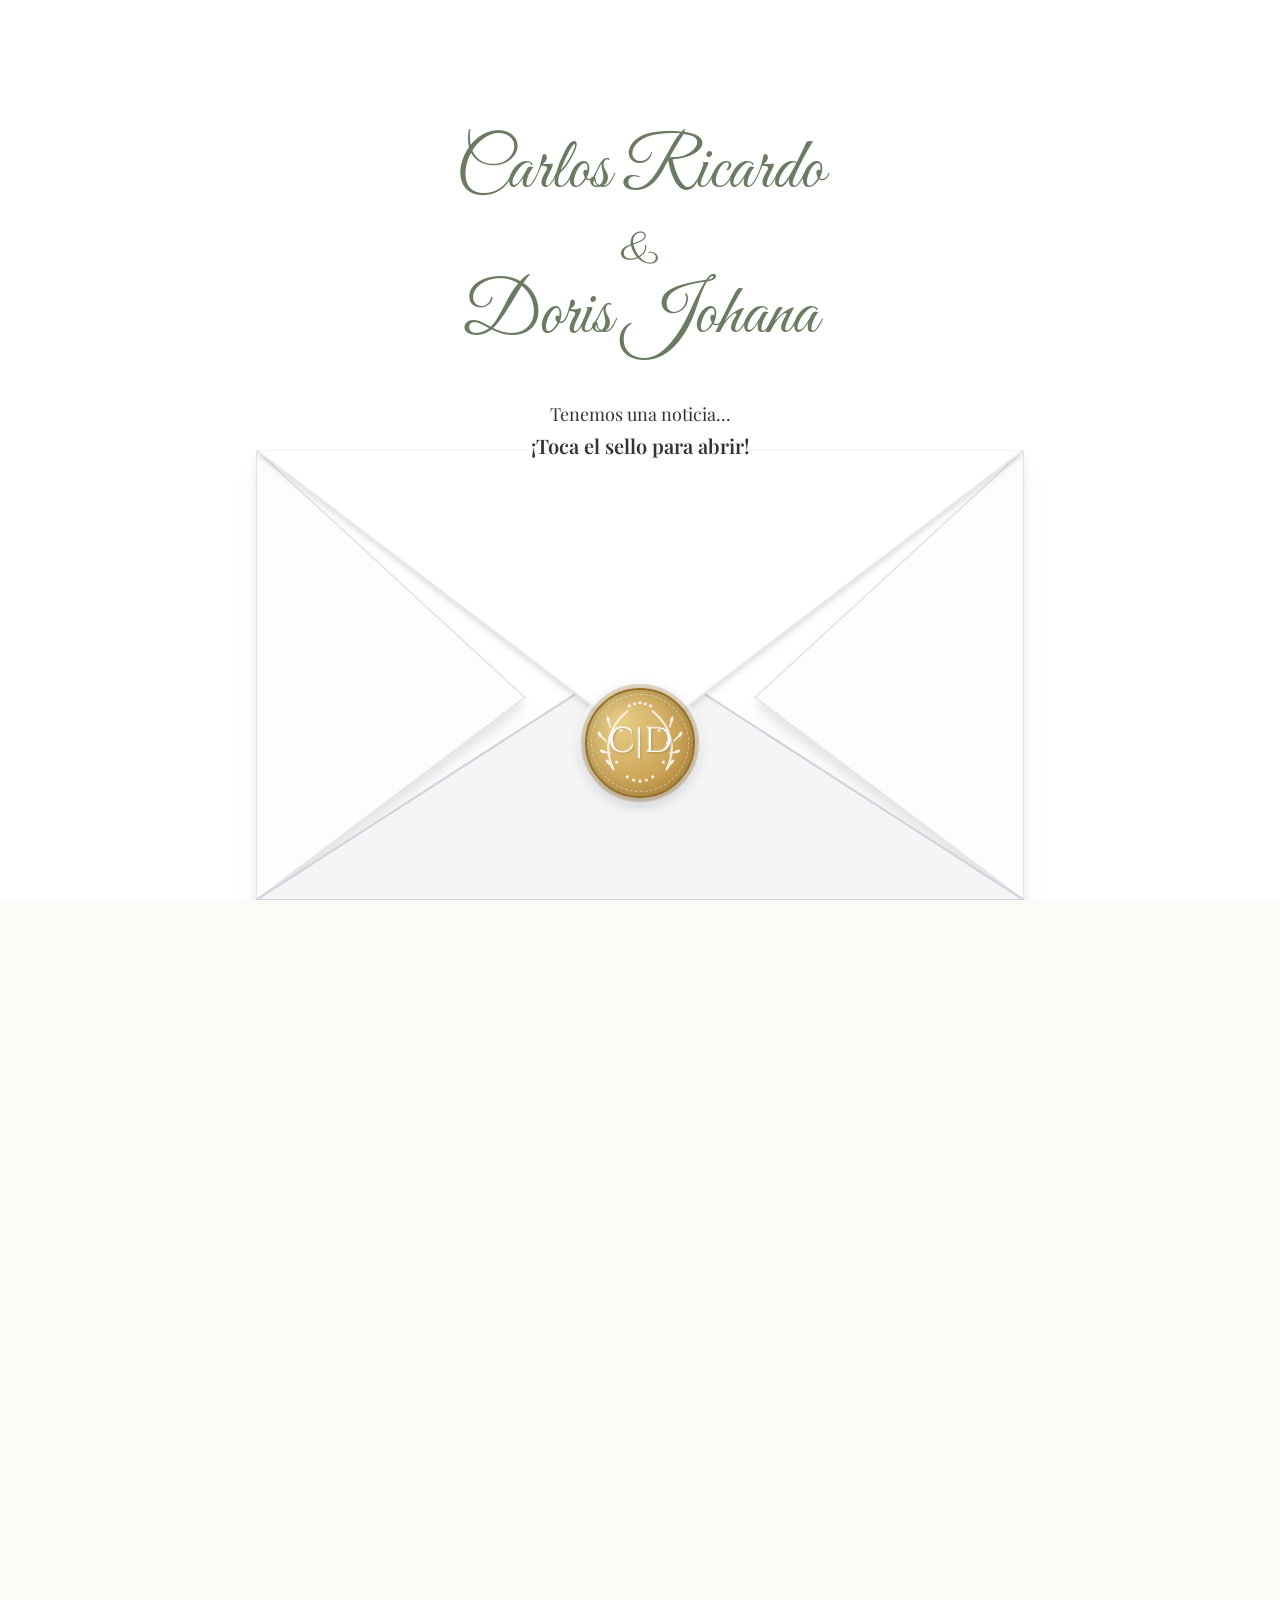
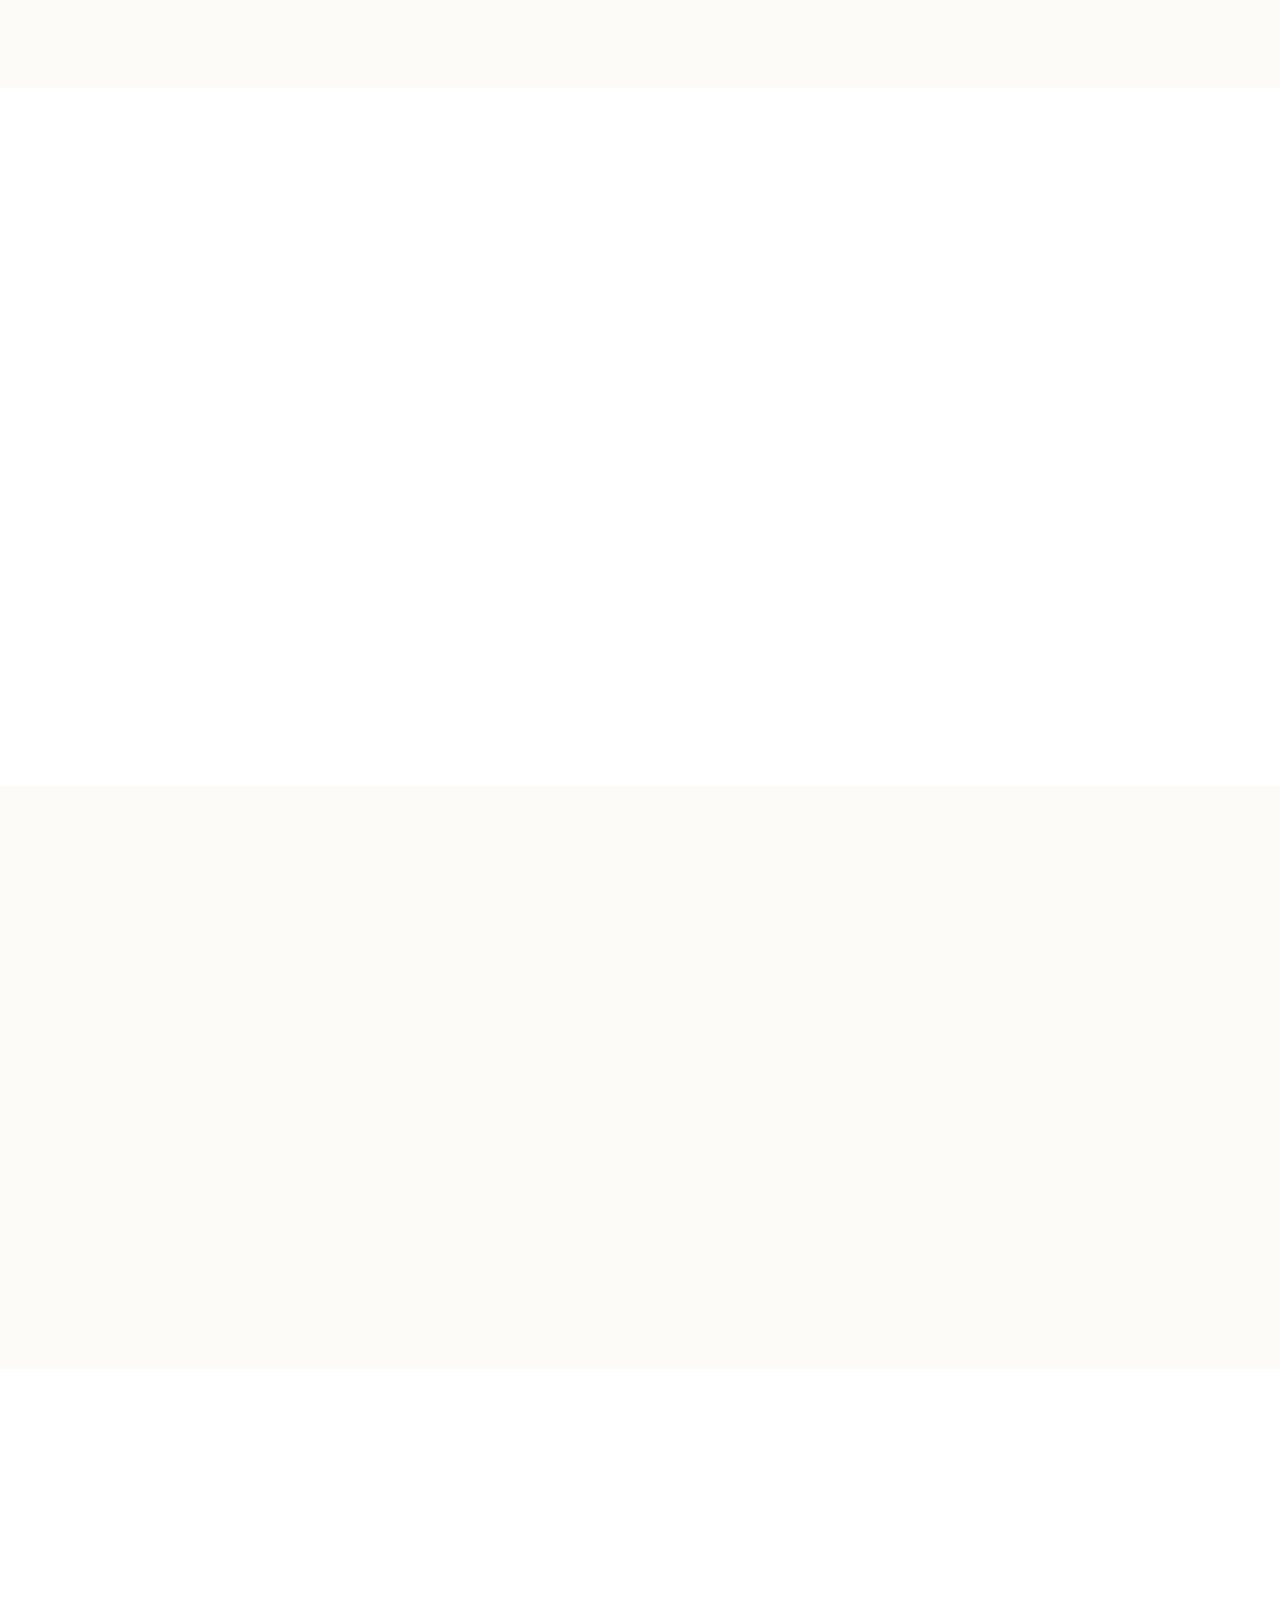
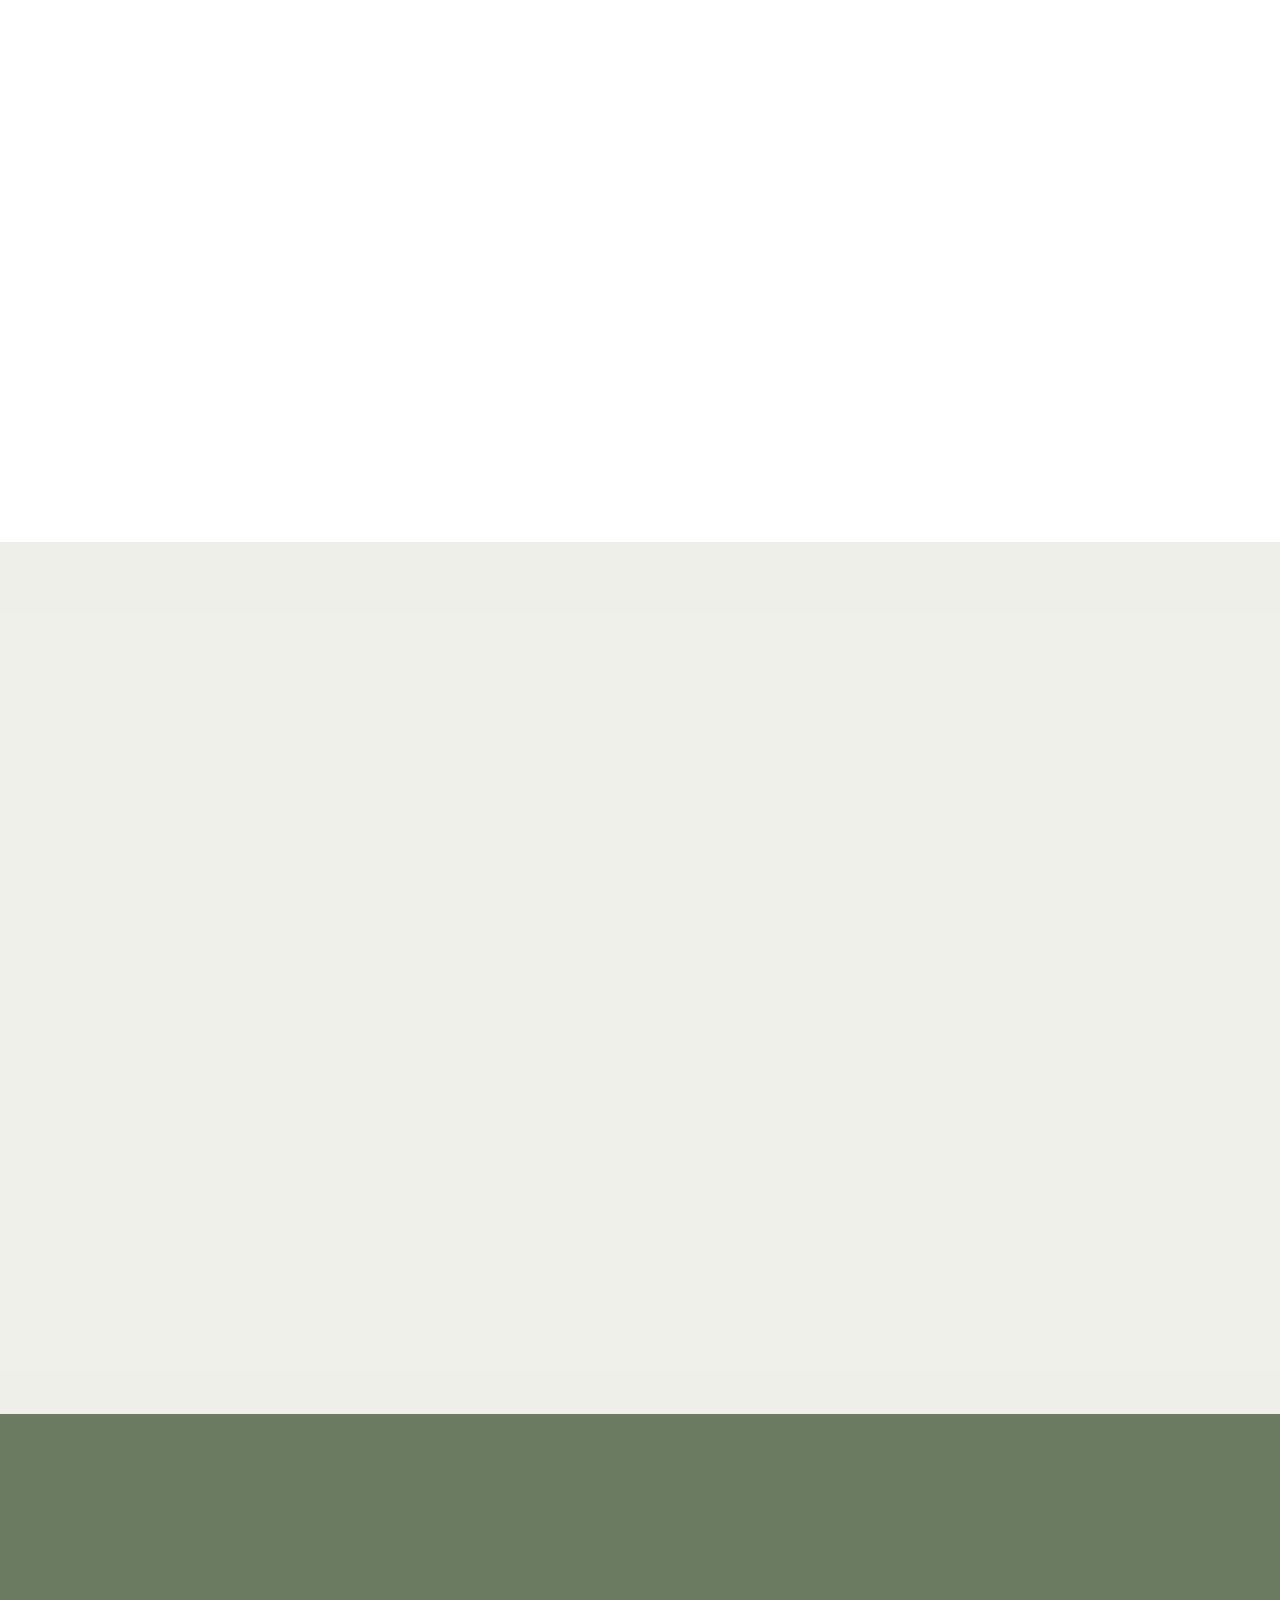
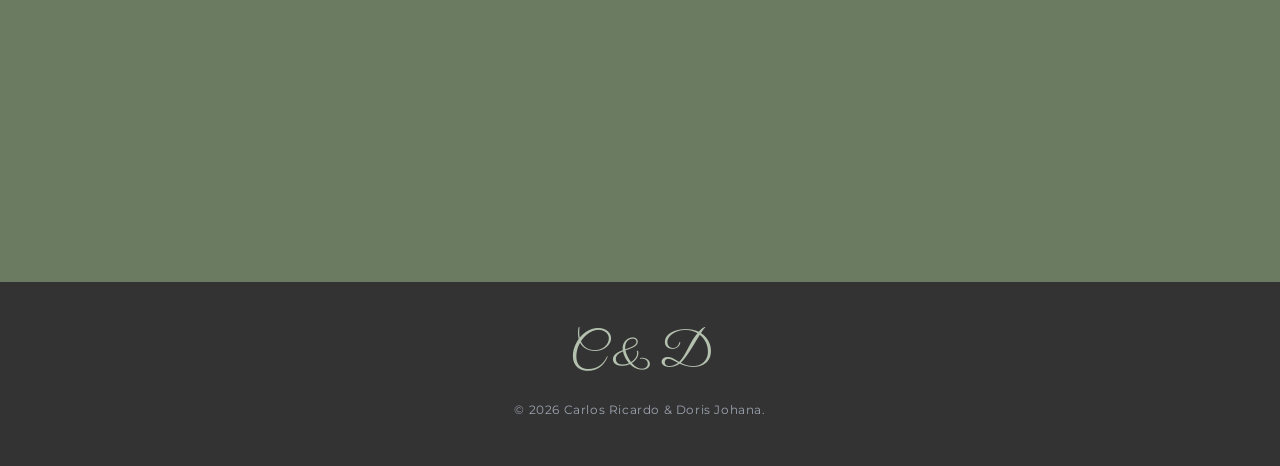
==== commit a2570066: "Update index.html" ====
--- a/index.html
+++ b/index.html
@@ -5,17 +5,20 @@
     <meta name="viewport" content="width=device-width, initial-scale=1.0">
     <title>Carlos Ricardo & Doris Johana | Nuestra Boda</title>
     
+    <!-- Meta etiquetas para compartir -->
     <meta property="og:title" content="Carlos Ricardo & Doris Johana | Nuestra Boda">
     <meta property="og:description" content="¡Nos casamos! Acompáñanos a celebrar nuestro gran día el 05 de junio de 2026.">
     <meta property="og:image" content="https://carloscjarquin.github.io/BodaCD/miniatura.jpg?q=80&w=2070&auto=format&fit=crop">
     <meta property="og:url" content="https://carloscjarquin.github.io/BodaCD/">
     <meta property="og:type" content="website">
     
+    <!-- Meta etiquetas para Twitter -->
     <meta name="twitter:card" content="summary_large_image">
     <meta name="twitter:title" content="Carlos Ricardo & Doris Johana | Nuestra Boda">
     <meta name="twitter:description" content="¡Nos casamos! Acompáñanos a celebrar nuestro gran día el 05 de junio de 2026.">
     <meta name="twitter:image" content="https://carloscjarquin.github.io/BodaCD/miniatura.jpg?q=80&w=2070&auto=format&fit=crop">
 
+    <!-- Fuentes Locales -->
     <link rel="stylesheet" href="assets/css/fonts.css">
     
     <style>
@@ -23,10 +26,14 @@
         @import url('https://fonts.googleapis.com/css2?family=Parisienne&display=swap');
     </style>
     
+    <!-- Tailwind CSS (Local) -->
     <script src="assets/js/tailwindcss.js"></script>
+    <!-- Font Awesome (Local) -->
     <link rel="stylesheet" href="assets/css/all.min.css">
+    <!-- Confetti JS (CDN para la animación) -->
     <script src="https://cdn.jsdelivr.net/npm/canvas-confetti@1.6.0/dist/confetti.browser.min.js"></script>
 
+    <!-- Configuración visual (Verde Olivo) -->
     <script>
         tailwind.config = {
             theme: {
@@ -185,10 +192,13 @@
 
 <body id="main-body" class="text-charcoal font-sans antialiased" style="overflow: hidden; height: 100vh; position: fixed; width: 100%; left: 0; top: 0;">
 
+    <!-- Audio -->
     <audio id="weddingMusic" loop preload="auto"><source src="cancion.mp3" type="audio/mpeg"></audio>
 
+    <!-- BIENVENIDA TIPO SOBRE HORIZONTAL -->
     <div id="welcome-overlay" class="fixed inset-0 z-[9999] bg-[#ffffff] overflow-hidden flex flex-col justify-between">
         
+        <!-- Textos Superiores Personalizados -->
         <div class="relative z-20 text-center mt-[10vh] md:mt-[15vh] fade-out-on-open px-4" id="envelope-text-container">
             <h1 id="envelope-names" class="font-script text-5xl md:text-7xl text-olive leading-tight">
                 Carlos Ricardo <br> 
@@ -199,6 +209,7 @@
             <p class="font-serif text-charcoal text-xl font-bold mt-1">¡Toca el sello para abrir!</p>
         </div>
 
+        <!-- Cuerpo del Sobre -->
         <div class="absolute bottom-0 left-1/2 transform -translate-x-1/2 w-full max-w-3xl h-[45vh] md:h-[50vh] pointer-events-none z-10">
             <svg class="absolute bottom-0 w-full h-full drop-shadow-xl" preserveAspectRatio="none" viewBox="0 0 100 100">
                 <polygon points="0,0 35,55 0,100" fill="#fdfdfd" stroke="#e5e7eb" stroke-width="0.3"/>
@@ -206,11 +217,13 @@
                 <polygon points="0,100 50,45 100,100" fill="#f4f5f7" stroke="#d1d5db" stroke-width="0.4"/>
             </svg>
 
+            <!-- Solapa Superior -->
             <div id="envelope-top" class="absolute top-0 left-0 right-0 h-[65%] origin-top transition-transform duration-1000 z-20" style="transform-style: preserve-3d;">
                 <svg class="w-full h-full drop-shadow-md" preserveAspectRatio="none" viewBox="0 0 100 100">
                     <polygon points="0,0 100,0 50,100" fill="#ffffff" stroke="#e5e7eb" stroke-width="0.4"/>
                 </svg>
 
+                <!-- Sello de Cera -->
                 <div class="absolute bottom-0 left-1/2 transform -translate-x-1/2 translate-y-1/2 pointer-events-auto transition-all duration-700 ease-in-out" id="seal-container">
                     <div id="wax-seal" onclick="enterSite()" class="wax-seal-btn animate-pulse" title="Abrir Invitación">
                         <span class="wax-text z-10" style="font-family: 'Cinzel', serif; font-size: 2.2rem; font-weight: 500; text-shadow: 1px 1px 2px rgba(0,0,0,0.2), -1px -1px 1px rgba(255,255,255,0.4); color: #fff;">C|D</span>
@@ -238,6 +251,7 @@
         </div>
     </div>
 
+    <!-- Navegación -->
     <nav class="fixed top-0 w-full z-50 bg-sand/90 backdrop-blur-md shadow-sm transition-all duration-300" id="navbar">
         <div class="max-w-7xl mx-auto px-4">
             <div class="flex justify-between items-center h-16">
@@ -261,8 +275,10 @@
         </div>
     </nav>
 
+    <!-- Música Flotante -->
     <button id="musicToggle" onclick="toggleMusic()" class="hidden fixed bottom-4 right-4 z-50 w-12 h-12 bg-white text-olive rounded-full shadow-lg flex items-center justify-center border border-olive/20"><i class="fas fa-play ml-1" id="musicIcon"></i></button>
     
+    <!-- Hero -->
     <section id="home" class="relative h-screen flex items-center justify-center text-center px-4 overflow-hidden">
         <div class="absolute inset-0 z-0"><img src="img/portada.jpg" class="w-full h-full object-cover brightness-[0.65]"></div>
         <div class="relative z-10 text-white fade-in-section">
@@ -291,6 +307,7 @@
         </div>
     </section>
 
+    <!-- Frase -->
     <section class="pt-20 pb-10 px-4 bg-sand text-center">
         <div class="max-w-2xl mx-auto fade-in-section">
             <i class="fas fa-heart text-olive text-2xl mb-6 animate-heartbeat"></i>
@@ -298,6 +315,7 @@
         </div>
     </section>
 
+    <!-- Galería Dinámica -->
     <section class="pb-20 px-4 bg-sand">
         <div class="max-w-7xl mx-auto fade-in-section">
             <div id="galeria-contenedor" class="flex overflow-x-auto space-x-6 pb-12 pt-4 snap-x snap-mandatory no-scrollbar px-4" 
@@ -307,6 +325,7 @@
         </div>
     </section>
 
+    <!-- Lightbox Protegido e Interactivo -->
     <div id="lightbox" class="fixed inset-0 z-[100] bg-black/95 hidden flex items-center justify-center p-4 transition-opacity duration-300 opacity-0" onclick="cerrarSiFondo(event)" oncontextmenu="return false;">
         <button onclick="closeLightbox(event)" class="absolute top-6 right-6 text-white/80 hover:text-white text-4xl focus:outline-none z-50">
             <i class="fas fa-times"></i>
@@ -320,6 +339,7 @@
         </button>
     </div>
 
+    <!-- Detalles -->
     <section id="details" class="py-24 px-4 bg-white scroll-mt-20">
         <div class="max-w-6xl mx-auto">
             <div class="text-center mb-16 fade-in-section">
@@ -348,11 +368,12 @@
         </div>
     </section>
 
+    <!-- Vestimenta -->
     <section id="dresscode" class="py-20 px-4 bg-sand scroll-mt-20">
         <div class="max-w-4xl mx-auto text-center fade-in-section">
             <span class="text-olive uppercase tracking-[0.2em] text-xs font-bold">Información</span>
             <h2 class="font-serif text-4xl text-charcoal mt-2 mb-6">Código de Vestimenta</h2>
-            <p class="font-sans text-gray-600 text-lg mb-10 italic">El blanco está reservado para la novia,<br>¡nos encantará verte en otros colores!</p>
+            <p class="font-sans text-gray-600 text-lg mb-10 italic">Deseamos distinguir nuestro evento con la elegancia de nuestras tradiciones</p>
             <div class="flex flex-col md:flex-row justify-center items-center md:items-start gap-12 md:gap-24">
                 <div class="text-center group w-64">
                     <img src="img/traje.png" alt="Traje" class="h-32 md:h-40 mx-auto drop-shadow-sm group-hover:scale-110 transition-transform duration-300">
@@ -368,6 +389,7 @@
         </div>
     </section>
 
+    <!-- Regalo -->
     <section id="gift" class="py-20 px-4 bg-white scroll-mt-20">
         <div class="max-w-4xl mx-auto text-center fade-in-section">
             <i class="fas fa-envelope text-4xl text-olive mb-4"></i>
@@ -380,6 +402,7 @@
         </div>
     </section>
 
+    <!-- RSVP -->
     <section id="rsvp" class="py-24 px-4 bg-olive-light/20 scroll-mt-20">
         <div class="max-w-3xl mx-auto bg-white p-8 md:p-12 rounded-2xl shadow-xl fade-in-section min-h-[500px] flex items-center justify-center">
             <div class="w-full text-center">
@@ -392,6 +415,10 @@
                 <div id="rsvp-success-message" class="hidden py-10">
                     <div class="w-20 h-20 bg-green-100 rounded-full flex items-center justify-center mx-auto mb-6 text-green-600 animate-bounce"><i class="fas fa-check text-3xl"></i></div>
                     <p id="final-confirmation-text" class="text-olive font-serif text-2xl mb-2 font-bold"></p>
+                    
+                    <!-- Mensaje dinámico de Mesa -->
+                    <p id="final-table-text" class="text-olive-dark font-sans text-lg mb-4 font-bold tracking-wide uppercase hidden"></p>
+                    
                     <p class="text-gray-600 mb-6">Hemos registrado tu respuesta correctamente.</p>
                     <p class="font-serif text-lg text-charcoal italic mb-6">"El amor es la razón de este día, y tu presencia lo hará aún más especial."</p>
                     <p class="text-sm text-gray-400 uppercase tracking-widest">Nos vemos en la boda</p>
@@ -434,6 +461,7 @@
         </div>
     </section>
 
+    <!-- CUENTA REGRESIVA ANIMADA (FLIP CLOCK) -->
     <section class="py-24 bg-olive text-white text-center">
         <div class="max-w-4xl mx-auto px-4 fade-in-section">
             <h2 class="font-heading text-2xl uppercase tracking-widest mb-10">Nos Vemos En...</h2>
@@ -490,7 +518,7 @@
         // --- LLAVE SECRETA DE ENCRIPTACIÓN (Mantenla segura) ---
         const SECRET_KEY = "BodaCD26"; 
 
-        // Función para desencriptar el código
+        // Función para desencriptar el código de 3 partes: Nombre | Pases | Mesa
         function decodeGuest(encodedStr) {
             try {
                 const text = atob(encodedStr);
@@ -499,8 +527,12 @@
                     decoded += String.fromCharCode(text.charCodeAt(i) ^ SECRET_KEY.charCodeAt(i % SECRET_KEY.length));
                 }
                 const parts = decoded.split('|');
-                if (parts.length === 2) {
-                    return { nombre: parts[0], pases: parseInt(parts[1]) };
+                if (parts.length >= 2) {
+                    return { 
+                        nombre: parts[0], 
+                        pases: parseInt(parts[1]),
+                        mesa: parts.length > 2 ? parts[2] : null // Por si usan enlaces viejos
+                    };
                 }
             } catch(e) {}
             return null;
@@ -508,11 +540,15 @@
 
         // --- CÓDIGO INMEDIATO PARA PERSONALIZACIÓN (SIN RETARDOS) ---
         const urlParamsImmediate = new URLSearchParams(window.location.search);
-        const secretCode = urlParamsImmediate.get('c');
+        let secretCode = urlParamsImmediate.get('c');
         
         let guestInfo = null;
 
         if (secretCode) {
+            // CORRECCIÓN: Los navegadores convierten '+' en espacio en las URL. 
+            // Reemplazamos los espacios por '+' para reparar el Base64.
+            secretCode = secretCode.replace(/ /g, '+');
+            
             guestInfo = decodeGuest(secretCode);
             if (guestInfo && guestInfo.nombre) {
                 const envelopeNamesElem = document.getElementById('envelope-names');
@@ -675,7 +711,6 @@
         function updateFlipCard(unit, newValue) {
             const card = document.querySelector(`.flip-card[data-unit="${unit}"]`);
             if (!card) return;
-
             const top = card.querySelector('.top');
             const bottom = card.querySelector('.bottom');
             const topFlip = card.querySelector('.top-flip');
@@ -721,18 +756,27 @@
         window.onload = () => {
             cargarGaleria();
             
-            // Usamos la información desencriptada del invitado (si existe)
+            // Usamos la información desencriptada del invitado
             const nombre = guestInfo ? guestInfo.nombre : null;
             const pases = guestInfo ? guestInfo.pases : null;
+            const mesaAsignada = guestInfo ? guestInfo.mesa : null;
             
             const storageKey = 'rsvp_conf_' + (nombre ? encodeURIComponent(nombre) : 'generic');
             const stored = localStorage.getItem(storageKey);
 
+            // Si ya confirmaron antes (lee desde LocalStorage)
             if (stored) {
                 const data = JSON.parse(stored);
                 form.classList.add('hidden');
                 document.getElementById('rsvp-title').classList.add('hidden');
                 document.getElementById('final-confirmation-text').innerText = "Ya has confirmado " + data.count + (data.count == 1 ? " lugar" : " lugares");
+                
+                // Muestra la mesa si existe
+                if (data.mesa) {
+                    document.getElementById('final-table-text').innerText = "Tienen asignada la mesa " + data.mesa;
+                    document.getElementById('final-table-text').classList.remove('hidden');
+                }
+
                 document.getElementById('rsvp-success-message').classList.remove('hidden');
             } 
             else {
@@ -755,6 +799,7 @@
                 }
             }
 
+            // Al enviar confirmación nueva
             form.addEventListener('submit', e => {
                 e.preventDefault();
                 const phoneInput = form.querySelector('input[name="telefono"]');
@@ -772,12 +817,25 @@
                 fetch(scriptURL, { method: 'POST', body: new FormData(form) })
                     .then(() => {
                         const guestsConfirmed = document.getElementById('rsvp-guests').value;
-                        localStorage.setItem(storageKey, JSON.stringify({confirmed:true, count:guestsConfirmed}));
+                        
+                        // Guardamos localmente incluyendo la mesa
+                        localStorage.setItem(storageKey, JSON.stringify({
+                            confirmed: true, 
+                            count: guestsConfirmed,
+                            mesa: mesaAsignada
+                        }));
                         
                         form.classList.add('hidden');
                         document.getElementById('rsvp-title').classList.add('hidden');
                         document.getElementById('rsvp-limit-message').classList.add('hidden');
                         document.getElementById('final-confirmation-text').innerText = "Has confirmado " + guestsConfirmed + (guestsConfirmed == 1 ? " lugar" : " lugares");
+                        
+                        // Mostramos el texto de la mesa si está disponible
+                        if (mesaAsignada) {
+                            document.getElementById('final-table-text').innerText = "Tienen asignada la mesa " + mesaAsignada;
+                            document.getElementById('final-table-text').classList.remove('hidden');
+                        }
+
                         document.getElementById('rsvp-success-message').classList.remove('hidden');
                         
                         document.getElementById('rsvp-header').scrollIntoView({ behavior: 'smooth' });
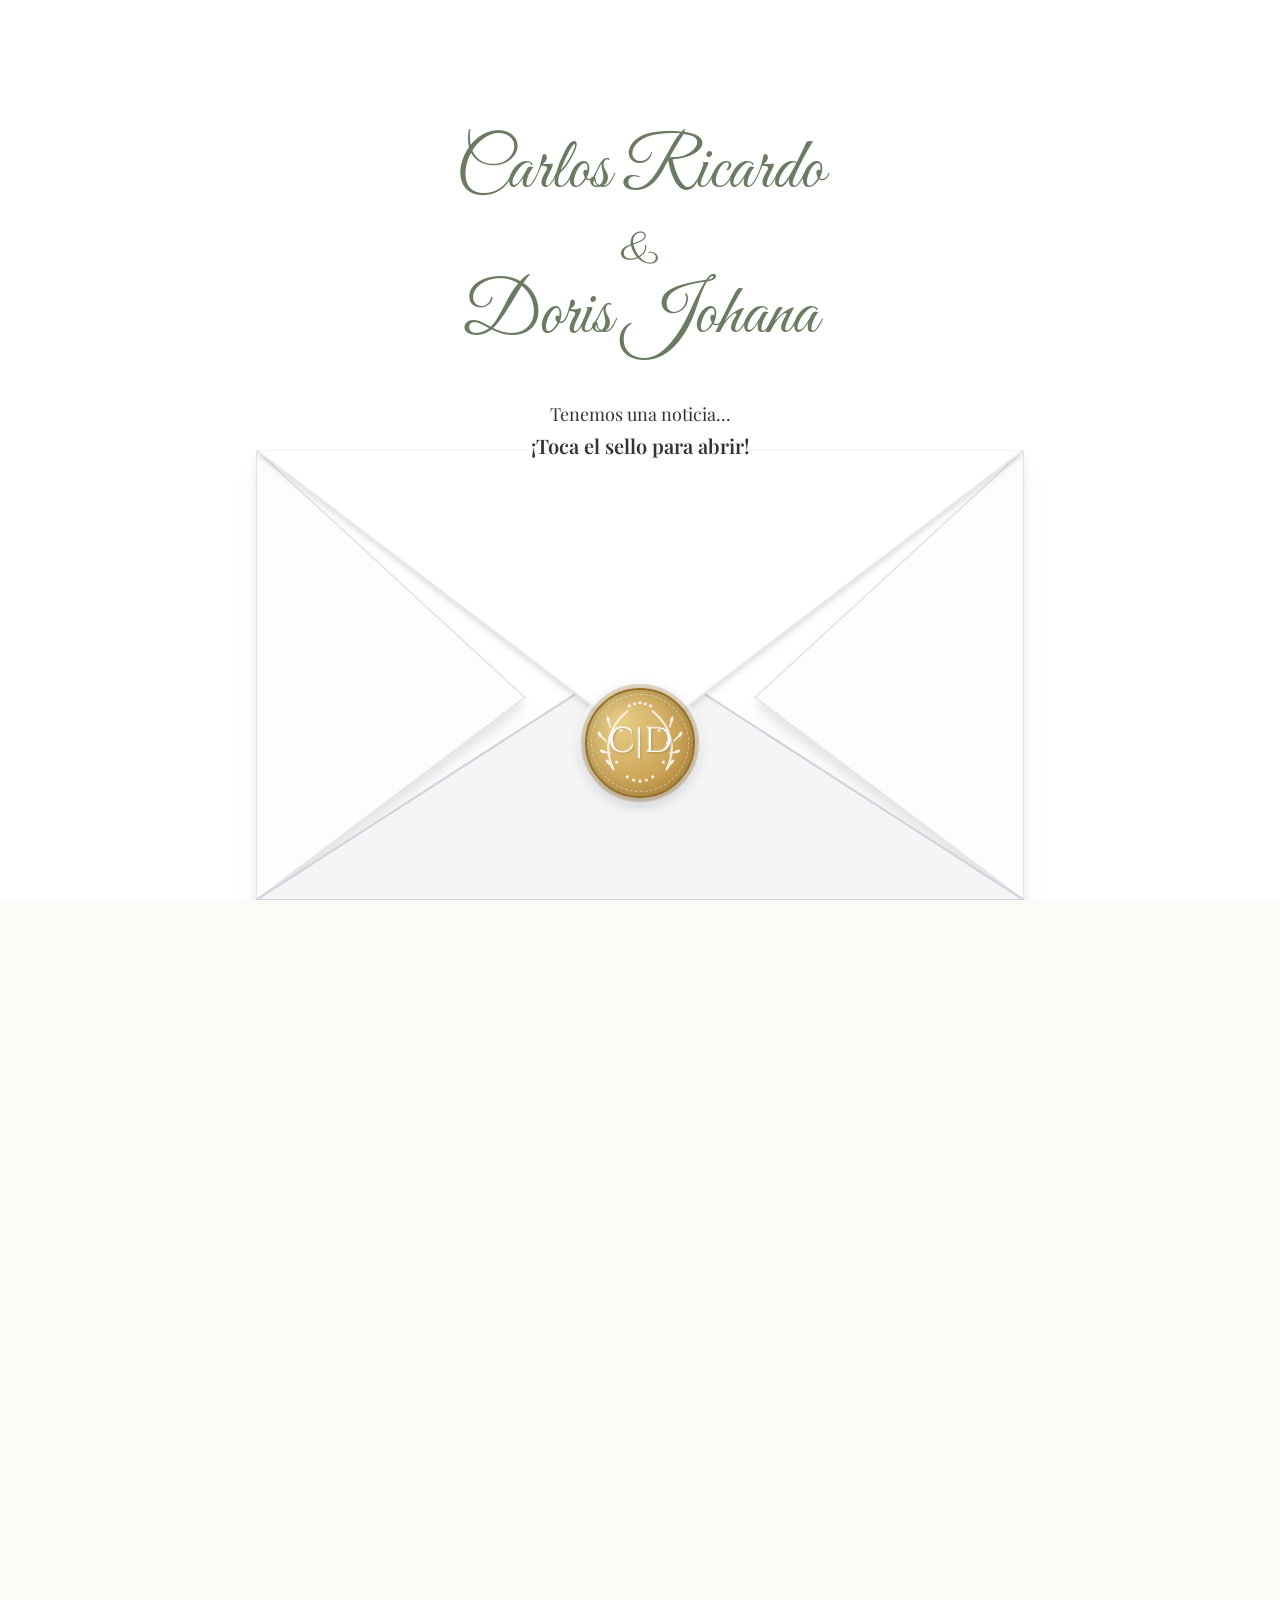
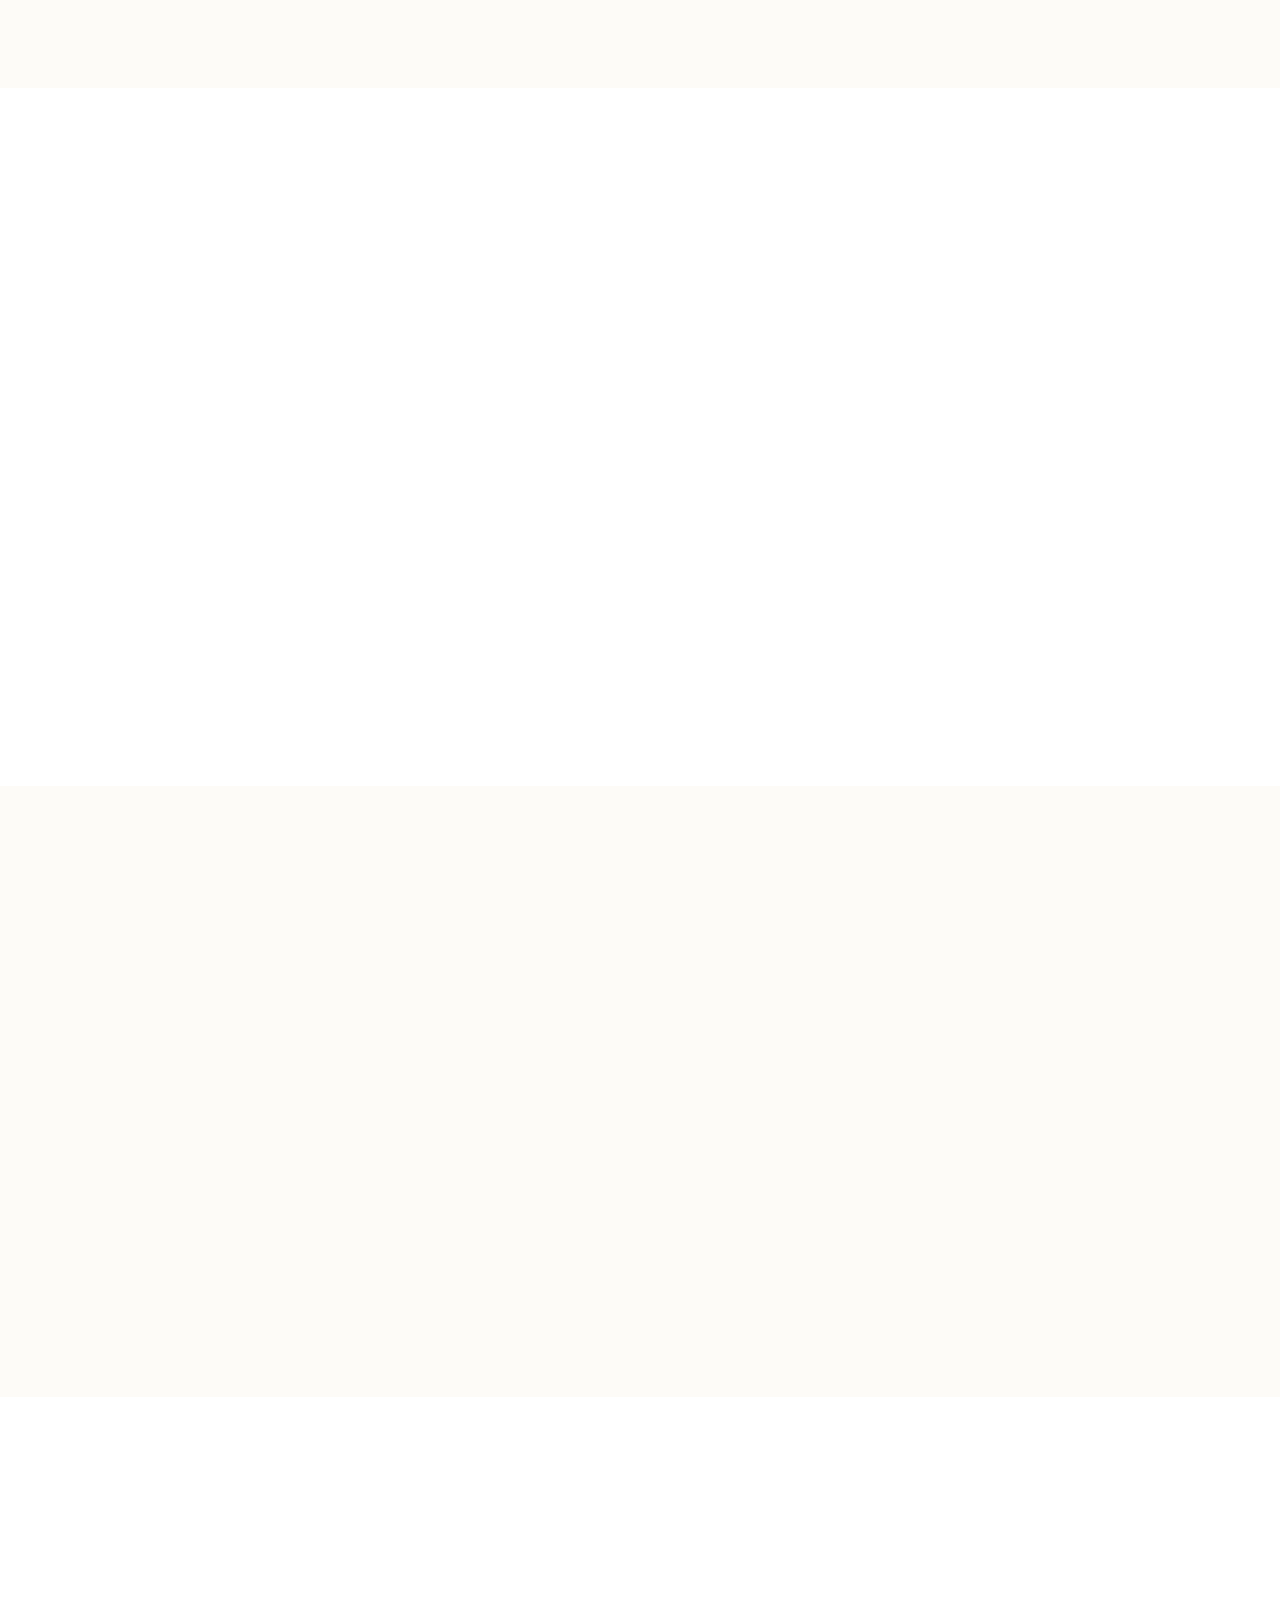
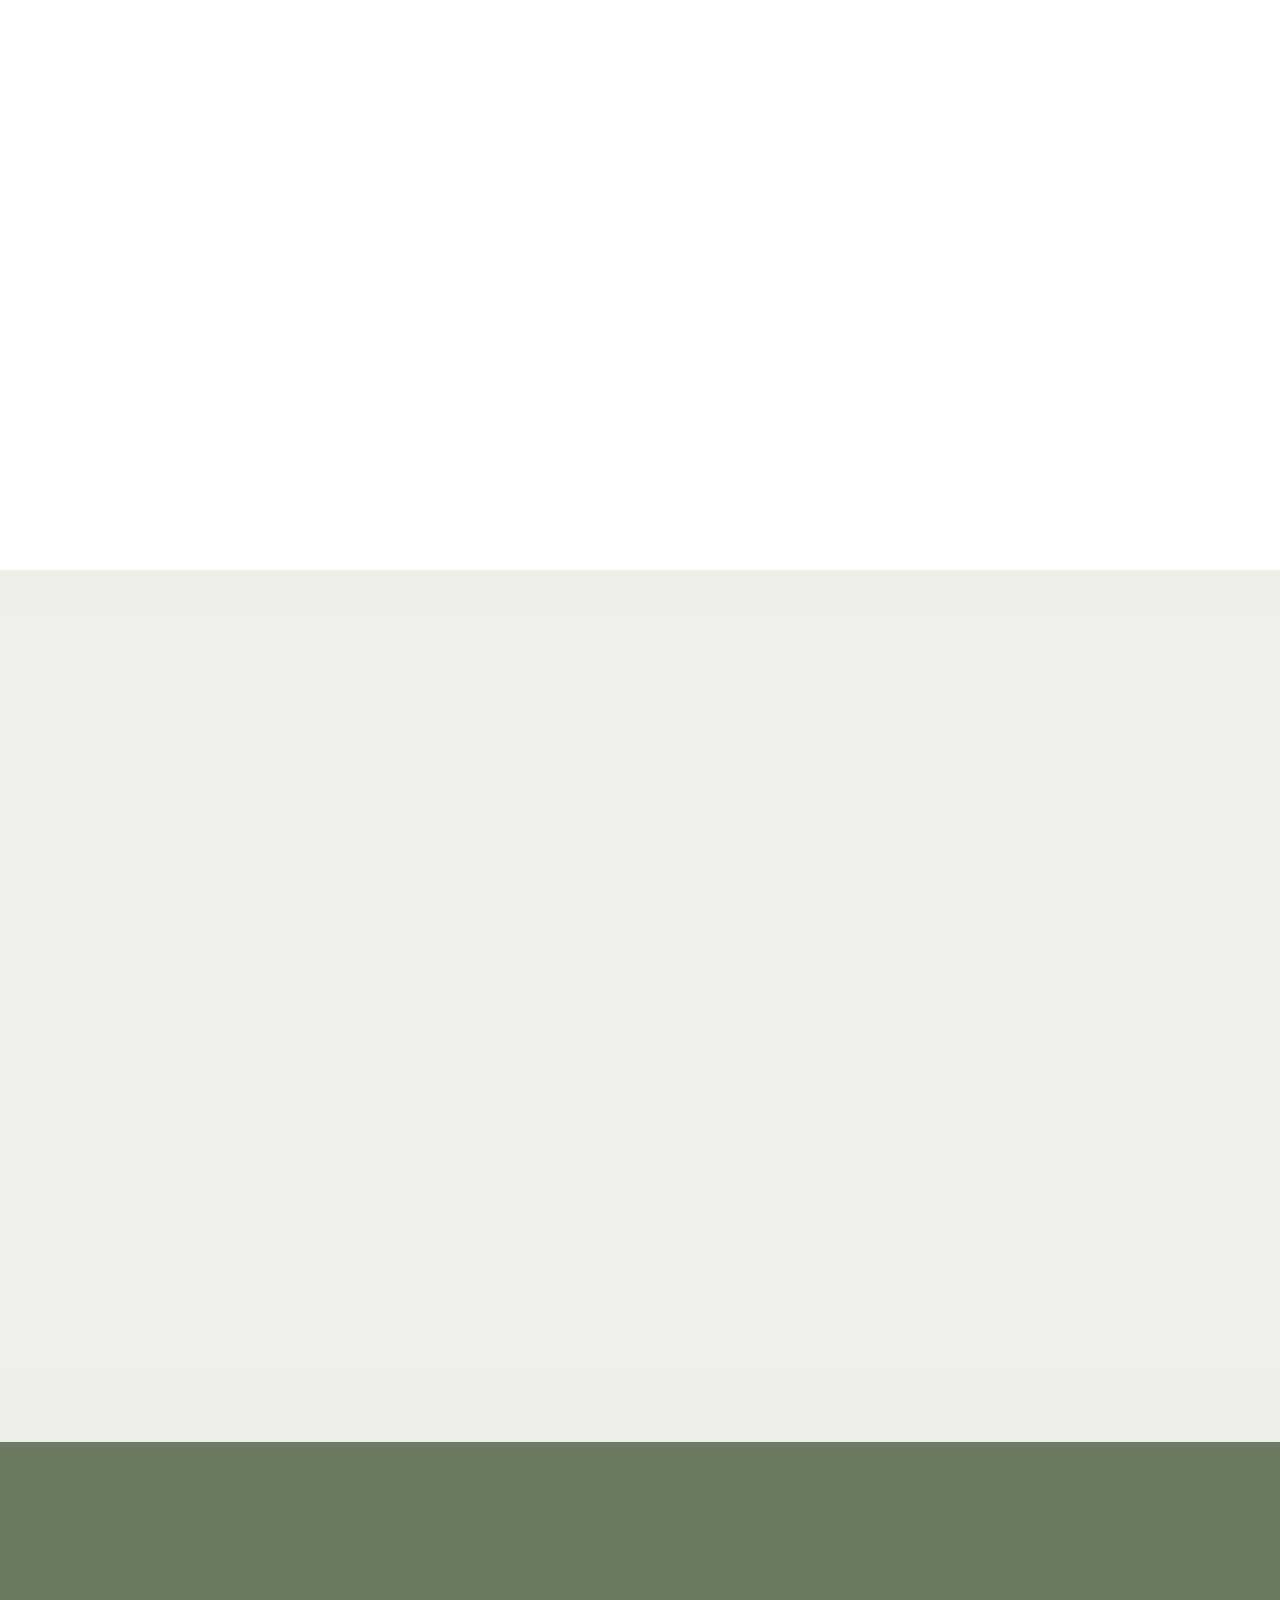
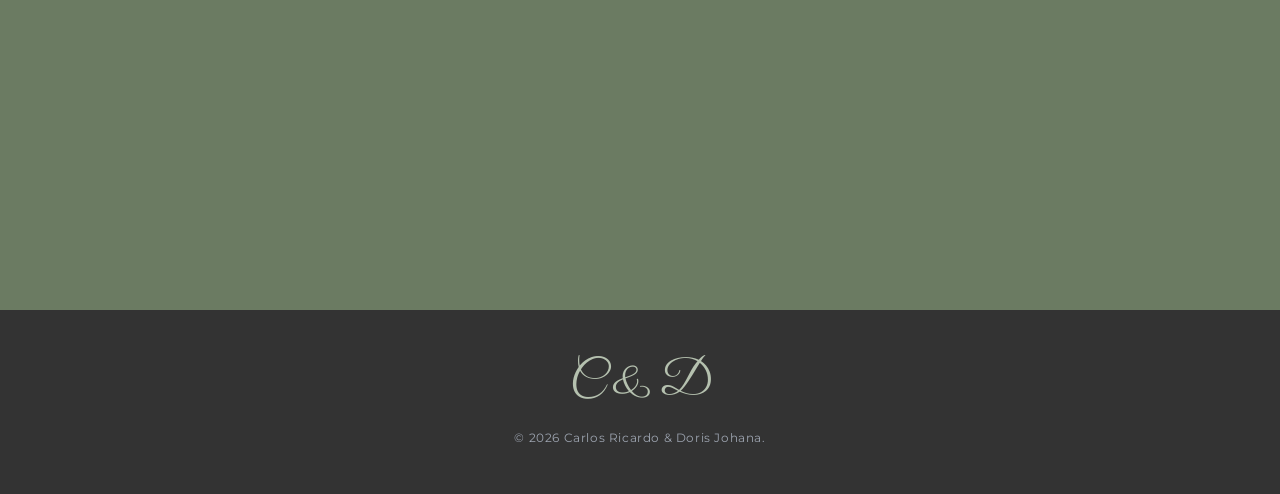
==== commit f8f235b9: "Add files via upload" ====
--- a/index.html
+++ b/index.html
@@ -344,7 +344,7 @@
         <div class="max-w-6xl mx-auto">
             <div class="text-center mb-16 fade-in-section">
                 <span class="text-olive uppercase tracking-[0.2em] text-xs font-bold">Ubicación</span>
-                <h2 class="font-serif text-4xl md:text-5xl text-charcoal mt-2 mb-4">Dónde</h2>
+                <h2 class="font-serif text-4xl md:text-5xl text-charcoal mt-2 mb-4">Cuándo & Dónde</h2>
                 <div class="w-20 h-1 bg-olive mx-auto"></div>
             </div>
             
@@ -373,7 +373,7 @@
         <div class="max-w-4xl mx-auto text-center fade-in-section">
             <span class="text-olive uppercase tracking-[0.2em] text-xs font-bold">Información</span>
             <h2 class="font-serif text-4xl text-charcoal mt-2 mb-6">Código de Vestimenta</h2>
-            <p class="font-sans text-gray-600 text-lg mb-10 italic">Deseamos distinguir nuestro evento con la elegancia de nuestras tradiciones</p>
+            <p class="font-sans text-gray-600 text-lg mb-10 italic">El blanco está reservado para la novia,<br>¡nos encantará verte en otros colores!</p>
             <div class="flex flex-col md:flex-row justify-center items-center md:items-start gap-12 md:gap-24">
                 <div class="text-center group w-64">
                     <img src="img/traje.png" alt="Traje" class="h-32 md:h-40 mx-auto drop-shadow-sm group-hover:scale-110 transition-transform duration-300">
@@ -425,6 +425,9 @@
                 </div>
 
                 <form id="rsvpForm" class="space-y-6 text-left" name="submit-to-google-sheet">
+                    <!-- INPUT OCULTO PARA LA MESA -->
+                    <input type="hidden" id="rsvp-mesa" name="mesa" value="">
+
                     <div class="grid md:grid-cols-2 gap-6">
                         <div>
                             <label class="block text-xs uppercase tracking-wider text-gray-500 mb-2">Nombre</label>
@@ -546,7 +549,6 @@
 
         if (secretCode) {
             // CORRECCIÓN: Los navegadores convierten '+' en espacio en las URL. 
-            // Reemplazamos los espacios por '+' para reparar el Base64.
             secretCode = secretCode.replace(/ /g, '+');
             
             guestInfo = decodeGuest(secretCode);
@@ -760,6 +762,12 @@
             const nombre = guestInfo ? guestInfo.nombre : null;
             const pases = guestInfo ? guestInfo.pases : null;
             const mesaAsignada = guestInfo ? guestInfo.mesa : null;
+
+            // Llenamos el input oculto de la mesa para que se envíe al Excel
+            if (mesaAsignada) {
+                const mesaInput = document.getElementById('rsvp-mesa');
+                if (mesaInput) mesaInput.value = mesaAsignada;
+            }
             
             const storageKey = 'rsvp_conf_' + (nombre ? encodeURIComponent(nombre) : 'generic');
             const stored = localStorage.getItem(storageKey);
@@ -862,4 +870,4 @@
 
     </script>
 </body>
-</html>
+</html>
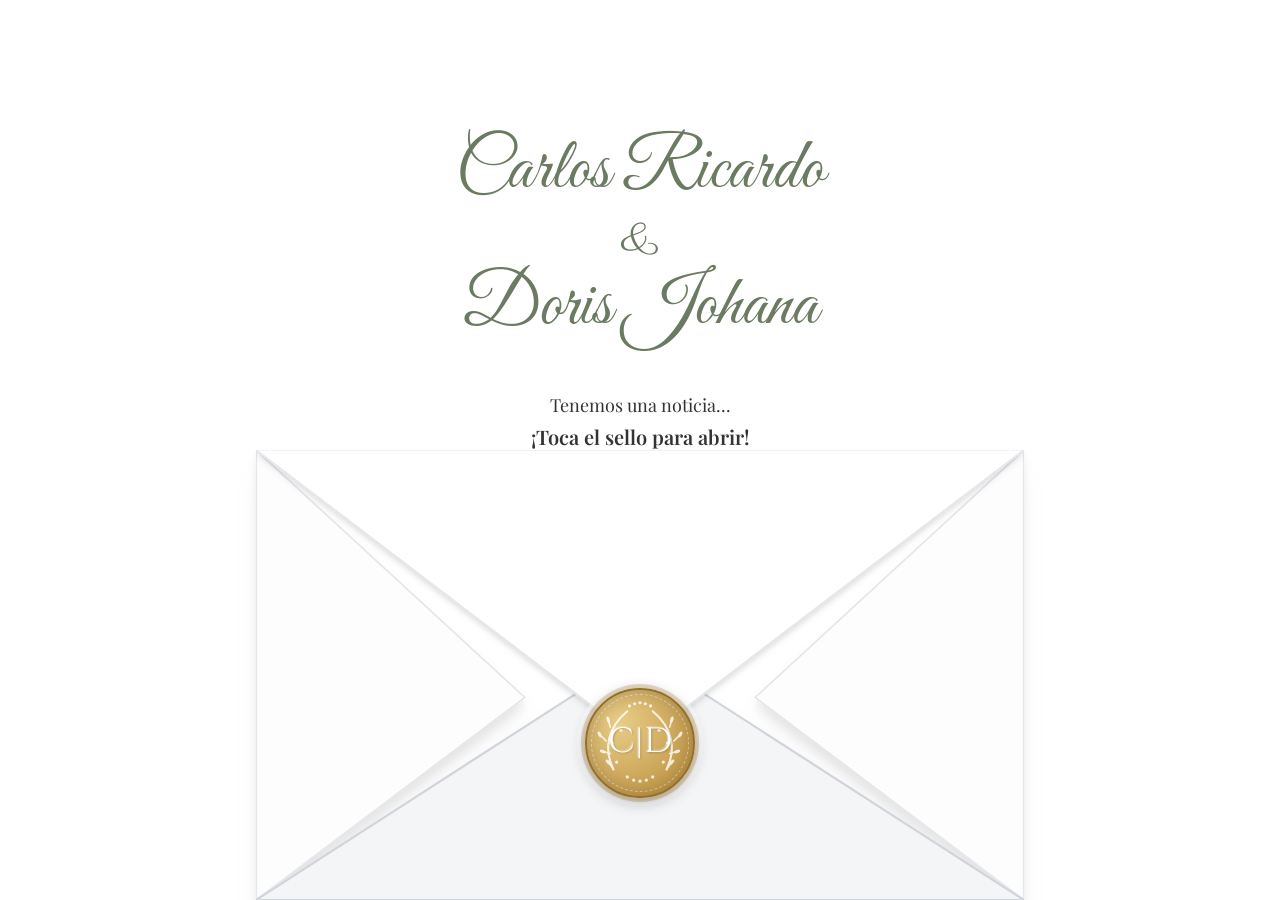
==== commit efc3f660: "Add files via upload" ====
--- a/index.html
+++ b/index.html
@@ -1,3 +1,4 @@
+```html
 <!DOCTYPE html>
 <html lang="es">
 <head>
@@ -5,20 +6,17 @@
     <meta name="viewport" content="width=device-width, initial-scale=1.0">
     <title>Carlos Ricardo & Doris Johana | Nuestra Boda</title>
     
-    <!-- Meta etiquetas para compartir -->
     <meta property="og:title" content="Carlos Ricardo & Doris Johana | Nuestra Boda">
     <meta property="og:description" content="¡Nos casamos! Acompáñanos a celebrar nuestro gran día el 05 de junio de 2026.">
     <meta property="og:image" content="https://carloscjarquin.github.io/BodaCD/miniatura.jpg?q=80&w=2070&auto=format&fit=crop">
     <meta property="og:url" content="https://carloscjarquin.github.io/BodaCD/">
     <meta property="og:type" content="website">
     
-    <!-- Meta etiquetas para Twitter -->
     <meta name="twitter:card" content="summary_large_image">
     <meta name="twitter:title" content="Carlos Ricardo & Doris Johana | Nuestra Boda">
     <meta name="twitter:description" content="¡Nos casamos! Acompáñanos a celebrar nuestro gran día el 05 de junio de 2026.">
     <meta name="twitter:image" content="https://carloscjarquin.github.io/BodaCD/miniatura.jpg?q=80&w=2070&auto=format&fit=crop">
 
-    <!-- Fuentes Locales -->
     <link rel="stylesheet" href="assets/css/fonts.css">
     
     <style>
@@ -26,14 +24,10 @@
         @import url('https://fonts.googleapis.com/css2?family=Parisienne&display=swap');
     </style>
     
-    <!-- Tailwind CSS (Local) -->
     <script src="assets/js/tailwindcss.js"></script>
-    <!-- Font Awesome (Local) -->
     <link rel="stylesheet" href="assets/css/all.min.css">
-    <!-- Confetti JS (CDN para la animación) -->
     <script src="https://cdn.jsdelivr.net/npm/canvas-confetti@1.6.0/dist/confetti.browser.min.js"></script>
 
-    <!-- Configuración visual (Verde Olivo) -->
     <script>
         tailwind.config = {
             theme: {
@@ -192,13 +186,10 @@
 
 <body id="main-body" class="text-charcoal font-sans antialiased" style="overflow: hidden; height: 100vh; position: fixed; width: 100%; left: 0; top: 0;">
 
-    <!-- Audio -->
     <audio id="weddingMusic" loop preload="auto"><source src="cancion.mp3" type="audio/mpeg"></audio>
 
-    <!-- BIENVENIDA TIPO SOBRE HORIZONTAL -->
     <div id="welcome-overlay" class="fixed inset-0 z-[9999] bg-[#ffffff] overflow-hidden flex flex-col justify-between">
         
-        <!-- Textos Superiores Personalizados -->
         <div class="relative z-20 text-center mt-[10vh] md:mt-[15vh] fade-out-on-open px-4" id="envelope-text-container">
             <h1 id="envelope-names" class="font-script text-5xl md:text-7xl text-olive leading-tight">
                 Carlos Ricardo <br> 
@@ -209,7 +200,6 @@
             <p class="font-serif text-charcoal text-xl font-bold mt-1">¡Toca el sello para abrir!</p>
         </div>
 
-        <!-- Cuerpo del Sobre -->
         <div class="absolute bottom-0 left-1/2 transform -translate-x-1/2 w-full max-w-3xl h-[45vh] md:h-[50vh] pointer-events-none z-10">
             <svg class="absolute bottom-0 w-full h-full drop-shadow-xl" preserveAspectRatio="none" viewBox="0 0 100 100">
                 <polygon points="0,0 35,55 0,100" fill="#fdfdfd" stroke="#e5e7eb" stroke-width="0.3"/>
@@ -217,13 +207,11 @@
                 <polygon points="0,100 50,45 100,100" fill="#f4f5f7" stroke="#d1d5db" stroke-width="0.4"/>
             </svg>
 
-            <!-- Solapa Superior -->
             <div id="envelope-top" class="absolute top-0 left-0 right-0 h-[65%] origin-top transition-transform duration-1000 z-20" style="transform-style: preserve-3d;">
                 <svg class="w-full h-full drop-shadow-md" preserveAspectRatio="none" viewBox="0 0 100 100">
                     <polygon points="0,0 100,0 50,100" fill="#ffffff" stroke="#e5e7eb" stroke-width="0.4"/>
                 </svg>
 
-                <!-- Sello de Cera -->
                 <div class="absolute bottom-0 left-1/2 transform -translate-x-1/2 translate-y-1/2 pointer-events-auto transition-all duration-700 ease-in-out" id="seal-container">
                     <div id="wax-seal" onclick="enterSite()" class="wax-seal-btn animate-pulse" title="Abrir Invitación">
                         <span class="wax-text z-10" style="font-family: 'Cinzel', serif; font-size: 2.2rem; font-weight: 500; text-shadow: 1px 1px 2px rgba(0,0,0,0.2), -1px -1px 1px rgba(255,255,255,0.4); color: #fff;">C|D</span>
@@ -251,7 +239,6 @@
         </div>
     </div>
 
-    <!-- Navegación -->
     <nav class="fixed top-0 w-full z-50 bg-sand/90 backdrop-blur-md shadow-sm transition-all duration-300" id="navbar">
         <div class="max-w-7xl mx-auto px-4">
             <div class="flex justify-between items-center h-16">
@@ -275,10 +262,8 @@
         </div>
     </nav>
 
-    <!-- Música Flotante -->
     <button id="musicToggle" onclick="toggleMusic()" class="hidden fixed bottom-4 right-4 z-50 w-12 h-12 bg-white text-olive rounded-full shadow-lg flex items-center justify-center border border-olive/20"><i class="fas fa-play ml-1" id="musicIcon"></i></button>
     
-    <!-- Hero -->
     <section id="home" class="relative h-screen flex items-center justify-center text-center px-4 overflow-hidden">
         <div class="absolute inset-0 z-0"><img src="img/portada.jpg" class="w-full h-full object-cover brightness-[0.65]"></div>
         <div class="relative z-10 text-white fade-in-section">
@@ -307,7 +292,6 @@
         </div>
     </section>
 
-    <!-- Frase -->
     <section class="pt-20 pb-10 px-4 bg-sand text-center">
         <div class="max-w-2xl mx-auto fade-in-section">
             <i class="fas fa-heart text-olive text-2xl mb-6 animate-heartbeat"></i>
@@ -315,7 +299,6 @@
         </div>
     </section>
 
-    <!-- Galería Dinámica -->
     <section class="pb-20 px-4 bg-sand">
         <div class="max-w-7xl mx-auto fade-in-section">
             <div id="galeria-contenedor" class="flex overflow-x-auto space-x-6 pb-12 pt-4 snap-x snap-mandatory no-scrollbar px-4" 
@@ -325,7 +308,6 @@
         </div>
     </section>
 
-    <!-- Lightbox Protegido e Interactivo -->
     <div id="lightbox" class="fixed inset-0 z-[100] bg-black/95 hidden flex items-center justify-center p-4 transition-opacity duration-300 opacity-0" onclick="cerrarSiFondo(event)" oncontextmenu="return false;">
         <button onclick="closeLightbox(event)" class="absolute top-6 right-6 text-white/80 hover:text-white text-4xl focus:outline-none z-50">
             <i class="fas fa-times"></i>
@@ -339,12 +321,11 @@
         </button>
     </div>
 
-    <!-- Detalles -->
     <section id="details" class="py-24 px-4 bg-white scroll-mt-20">
         <div class="max-w-6xl mx-auto">
             <div class="text-center mb-16 fade-in-section">
                 <span class="text-olive uppercase tracking-[0.2em] text-xs font-bold">Ubicación</span>
-                <h2 class="font-serif text-4xl md:text-5xl text-charcoal mt-2 mb-4">Cuándo & Dónde</h2>
+                <h2 class="font-serif text-4xl md:text-5xl text-charcoal mt-2 mb-4">Dónde</h2>
                 <div class="w-20 h-1 bg-olive mx-auto"></div>
             </div>
             
@@ -368,12 +349,11 @@
         </div>
     </section>
 
-    <!-- Vestimenta -->
     <section id="dresscode" class="py-20 px-4 bg-sand scroll-mt-20">
         <div class="max-w-4xl mx-auto text-center fade-in-section">
             <span class="text-olive uppercase tracking-[0.2em] text-xs font-bold">Información</span>
             <h2 class="font-serif text-4xl text-charcoal mt-2 mb-6">Código de Vestimenta</h2>
-            <p class="font-sans text-gray-600 text-lg mb-10 italic">El blanco está reservado para la novia,<br>¡nos encantará verte en otros colores!</p>
+            <p class="font-sans text-gray-600 text-lg mb-10 italic">Deseamos distinguir nuestro evento con la elegancia de nuestras tradiciones</p>
             <div class="flex flex-col md:flex-row justify-center items-center md:items-start gap-12 md:gap-24">
                 <div class="text-center group w-64">
                     <img src="img/traje.png" alt="Traje" class="h-32 md:h-40 mx-auto drop-shadow-sm group-hover:scale-110 transition-transform duration-300">
@@ -389,7 +369,6 @@
         </div>
     </section>
 
-    <!-- Regalo -->
     <section id="gift" class="py-20 px-4 bg-white scroll-mt-20">
         <div class="max-w-4xl mx-auto text-center fade-in-section">
             <i class="fas fa-envelope text-4xl text-olive mb-4"></i>
@@ -402,7 +381,6 @@
         </div>
     </section>
 
-    <!-- RSVP -->
     <section id="rsvp" class="py-24 px-4 bg-olive-light/20 scroll-mt-20">
         <div class="max-w-3xl mx-auto bg-white p-8 md:p-12 rounded-2xl shadow-xl fade-in-section min-h-[500px] flex items-center justify-center">
             <div class="w-full text-center">
@@ -416,7 +394,6 @@
                     <div class="w-20 h-20 bg-green-100 rounded-full flex items-center justify-center mx-auto mb-6 text-green-600 animate-bounce"><i class="fas fa-check text-3xl"></i></div>
                     <p id="final-confirmation-text" class="text-olive font-serif text-2xl mb-2 font-bold"></p>
                     
-                    <!-- Mensaje dinámico de Mesa -->
                     <p id="final-table-text" class="text-olive-dark font-sans text-lg mb-4 font-bold tracking-wide uppercase hidden"></p>
                     
                     <p class="text-gray-600 mb-6">Hemos registrado tu respuesta correctamente.</p>
@@ -425,7 +402,6 @@
                 </div>
 
                 <form id="rsvpForm" class="space-y-6 text-left" name="submit-to-google-sheet">
-                    <!-- INPUT OCULTO PARA LA MESA -->
                     <input type="hidden" id="rsvp-mesa" name="mesa" value="">
 
                     <div class="grid md:grid-cols-2 gap-6">
@@ -464,7 +440,6 @@
         </div>
     </section>
 
-    <!-- CUENTA REGRESIVA ANIMADA (FLIP CLOCK) -->
     <section class="py-24 bg-olive text-white text-center">
         <div class="max-w-4xl mx-auto px-4 fade-in-section">
             <h2 class="font-heading text-2xl uppercase tracking-widest mb-10">Nos Vemos En...</h2>
@@ -769,7 +744,9 @@
                 if (mesaInput) mesaInput.value = mesaAsignada;
             }
             
-            const storageKey = 'rsvp_conf_' + (nombre ? encodeURIComponent(nombre) : 'generic');
+            // NUEVO: Llave única vinculada directamente al código secreto del invitado
+            // Esto asegura que cada enlace cifrado tenga su propia memoria en el navegador.
+            const storageKey = 'rsvp_status_' + (secretCode ? encodeURIComponent(secretCode) : 'generic_link');
             const stored = localStorage.getItem(storageKey);
 
             // Si ya confirmaron antes (lee desde LocalStorage)
@@ -870,4 +847,7 @@
 
     </script>
 </body>
-</html>+</html>
+
+
+```
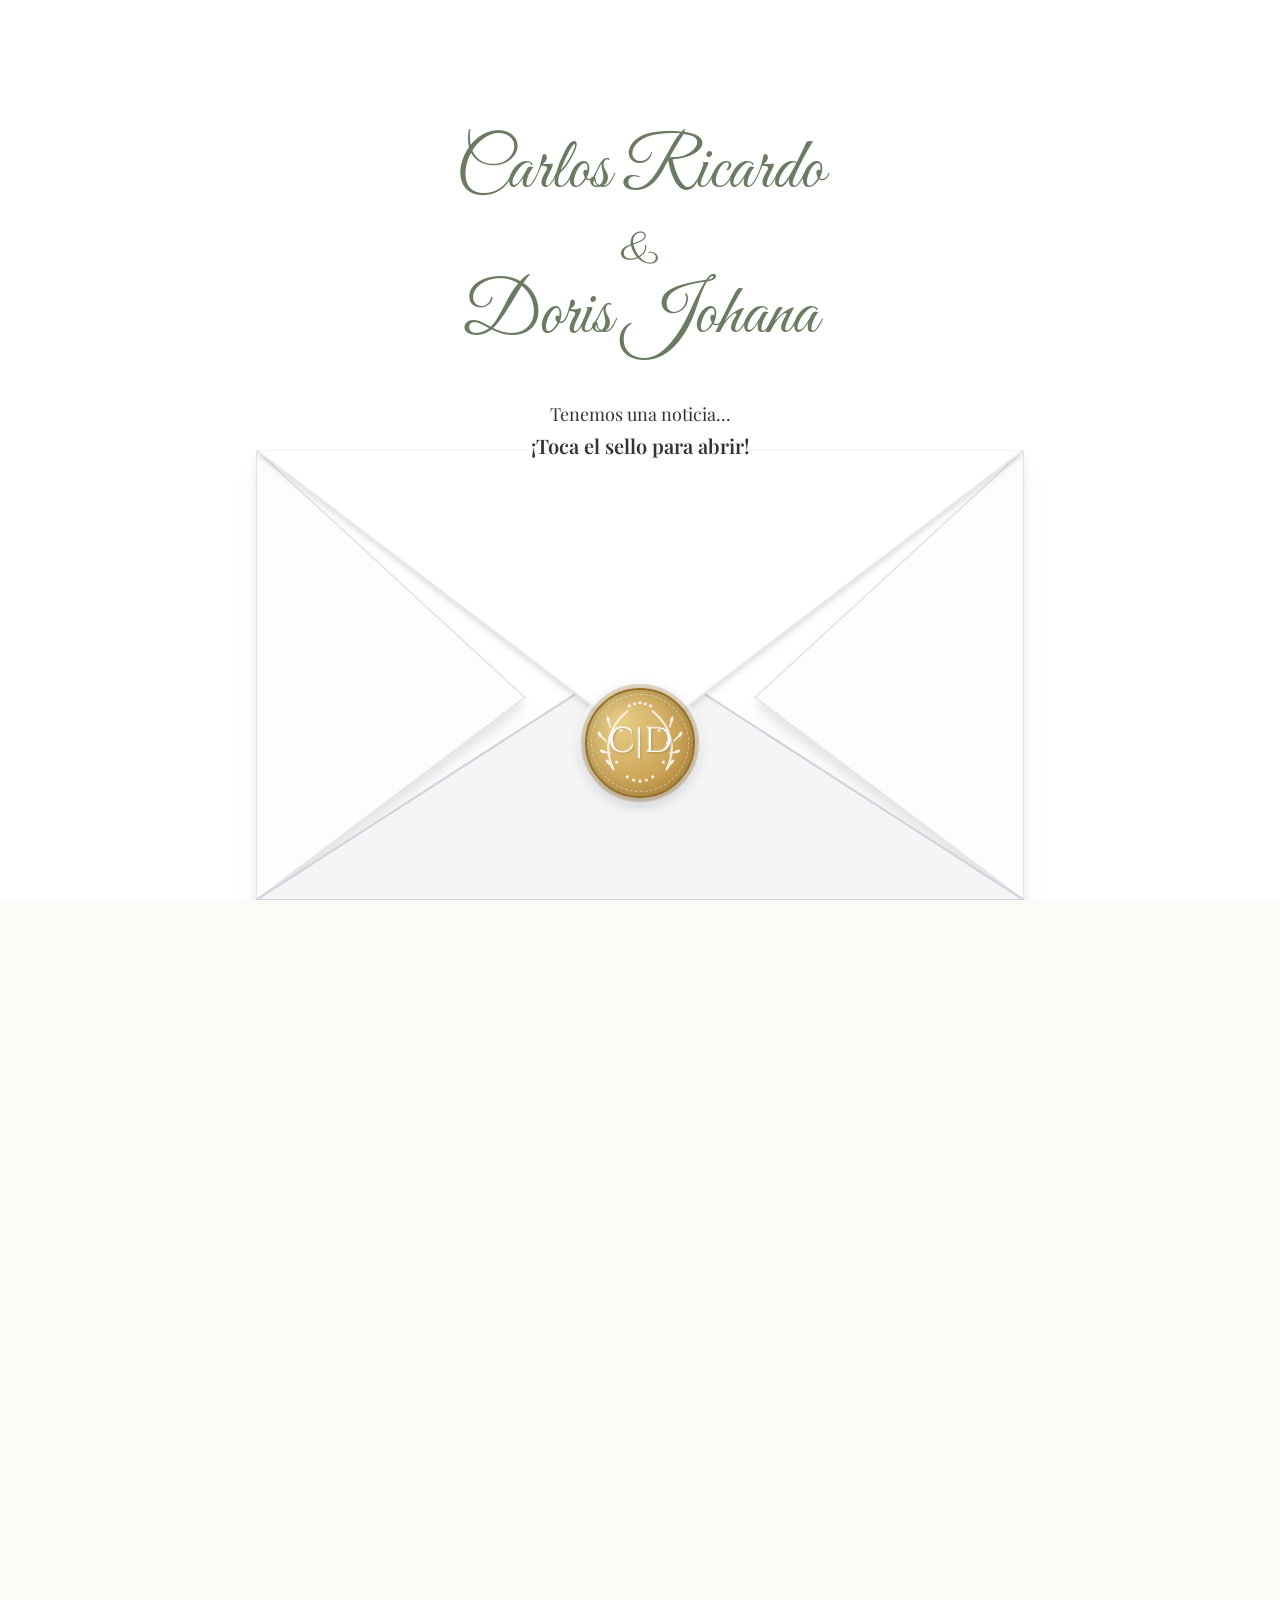
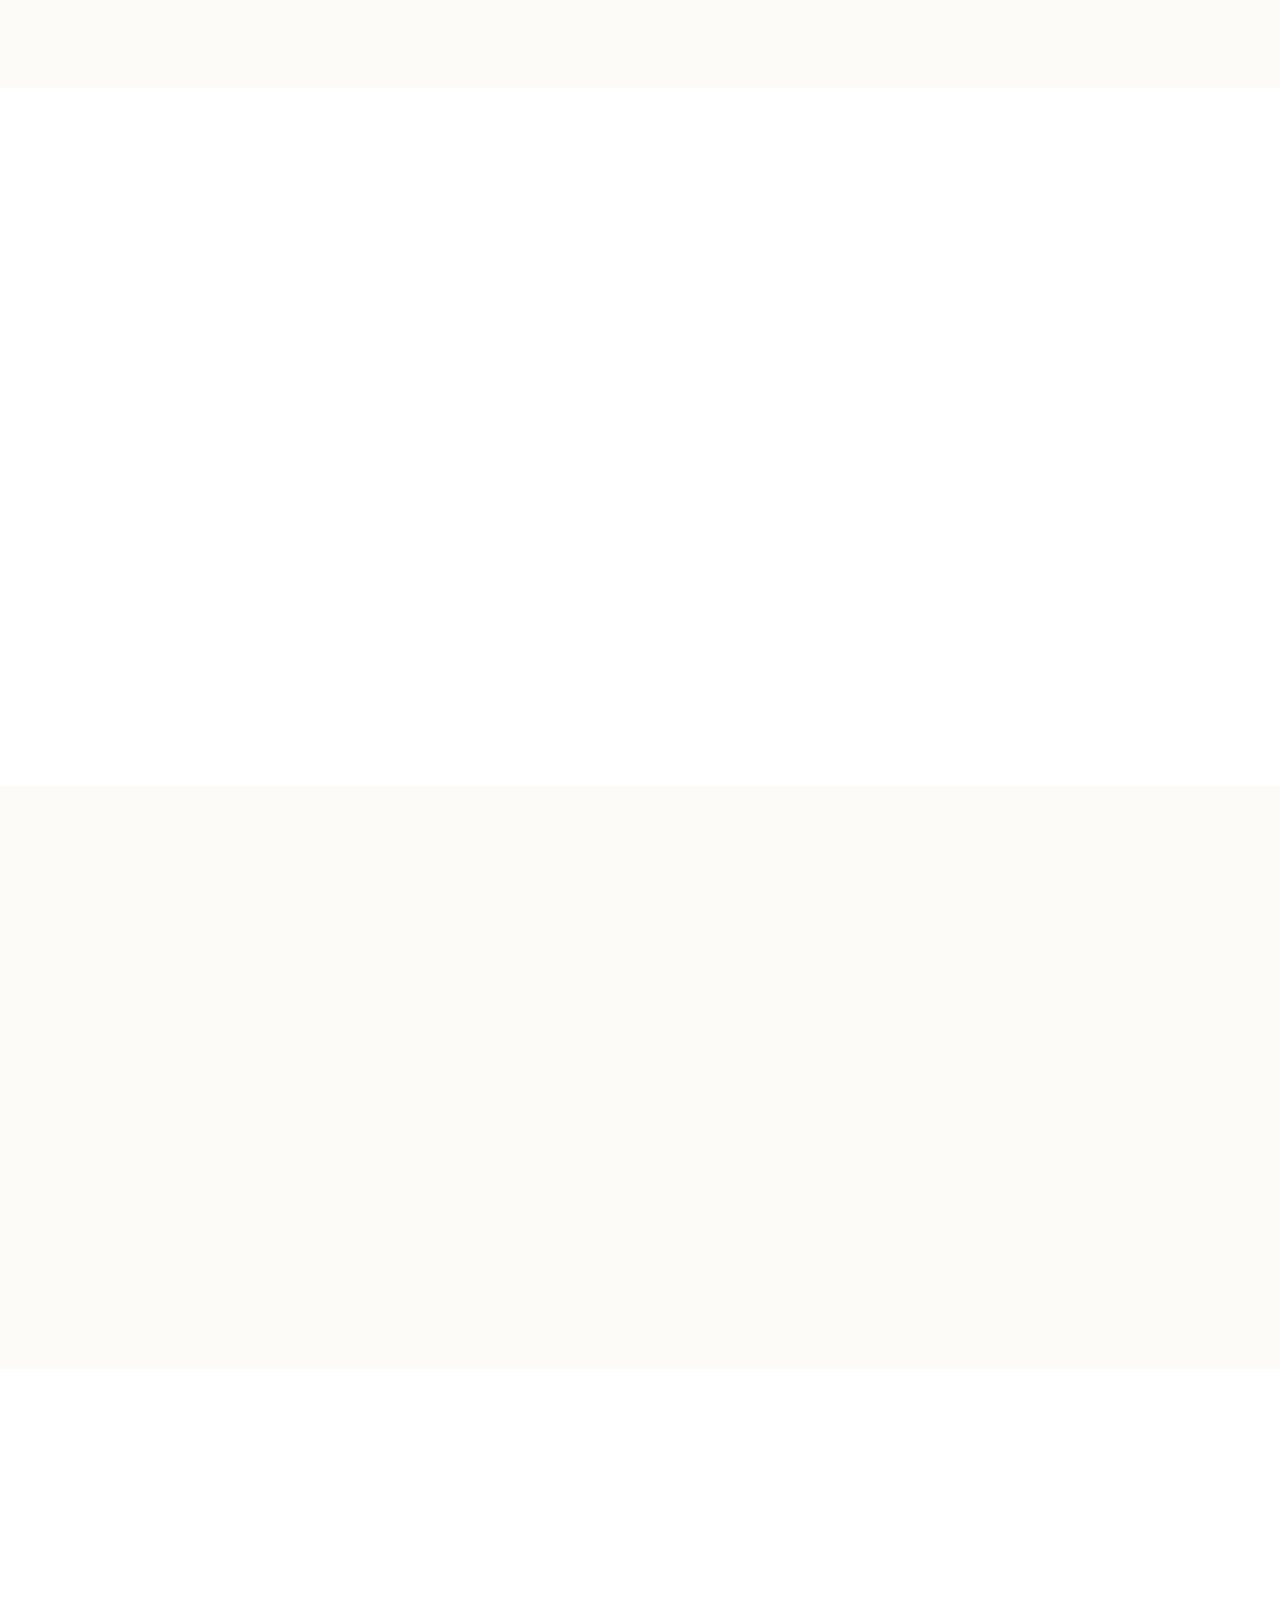
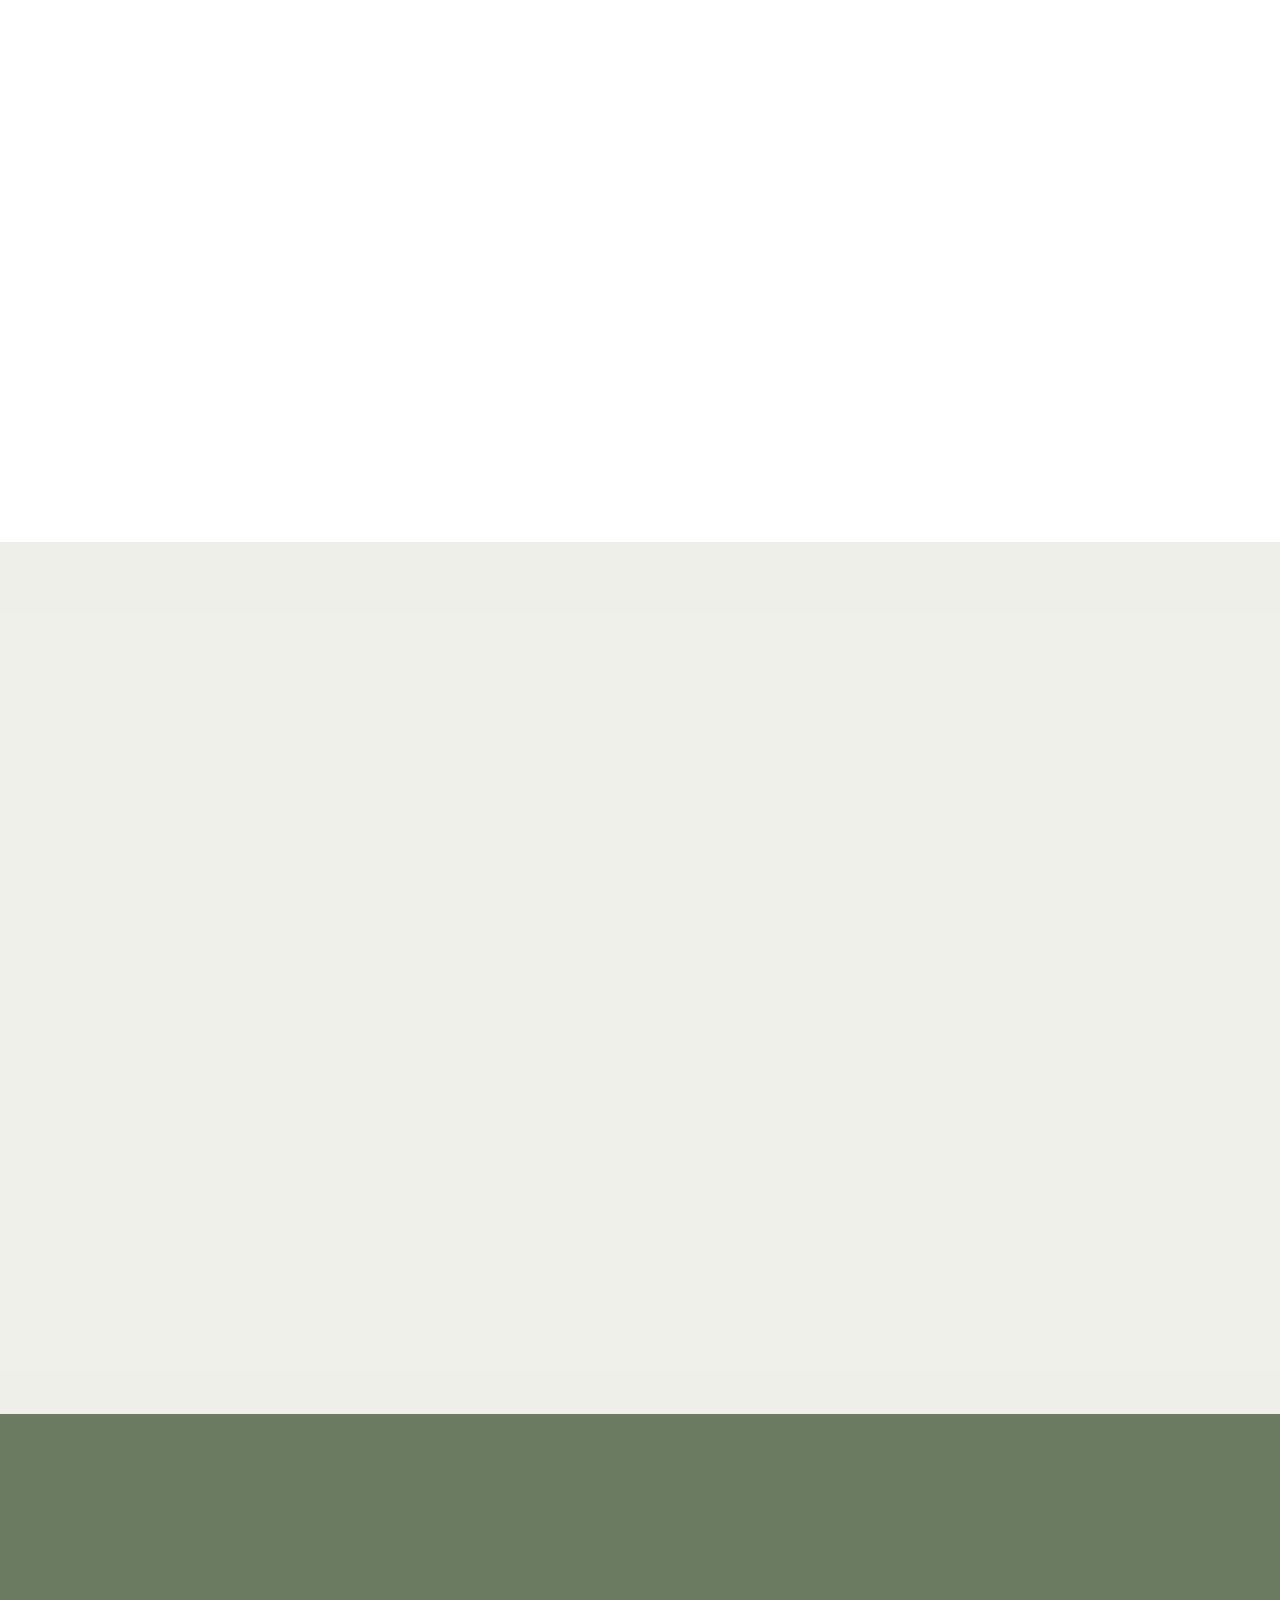
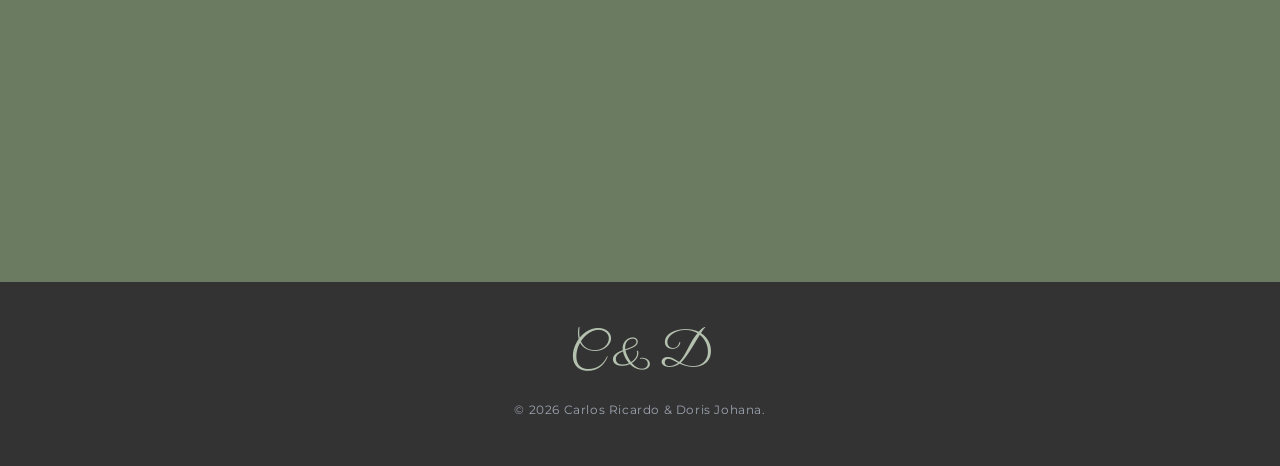
==== commit d577630a: "Update index.html" ====
--- a/index.html
+++ b/index.html
@@ -1,4 +1,3 @@
-```html
 <!DOCTYPE html>
 <html lang="es">
 <head>
@@ -848,6 +847,3 @@
     </script>
 </body>
 </html>
-
-
-```
